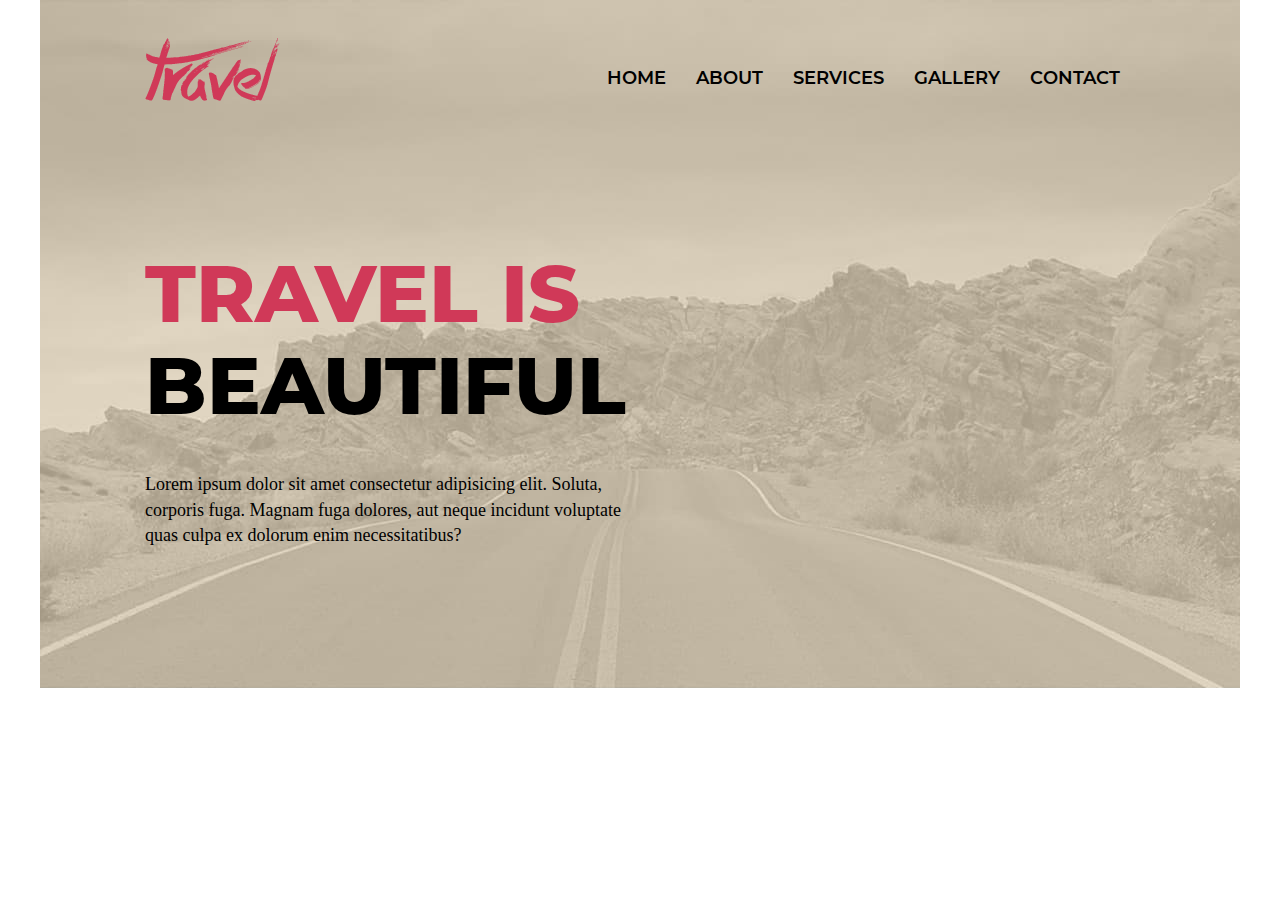
==== index.html @ b43a451f "Updates" ====
<!DOCTYPE html><html lang="en"><head><meta charset="UTF-8"><meta name="viewport" content="width=device-width,initial-scale=1"><meta http-equiv="X-UA-Compatible" content="ie=edge"><title>project travel</title><!-- Сюда будет всталена ссылка на файл стилей --><!-- inject:css --><link rel="stylesheet" href="css/styles.css"><!-- endinject --></head><body><!DOCTYPE html><div class="wrapper"><header class="header"><nav class="nav"><a href="#" class="imgLink"><img class="nav__img" src="./images/site-logo.png" alt="site-logo"></a><ul class="nav__list"><li class="nav__item"><a href="#" class="nav__itemLink">Home</a></li><li class="nav__item"><a href="#" class="nav__itemLink">About</a></li><li class="nav__item"><a href="#" class="nav__itemLink">Services</a></li><li class="nav__item"><a href="#" class="nav__itemLink">Gallery</a></li><li class="nav__item"><a href="#" class="nav__itemLink">Contact</a></li></ul></nav></header><section class="title"><p class="title__title"><span class="title__title-color">Travel is </span>beautiful</p><p class="title__text">Lorem ipsum dolor sit amet consectetur adipisicing elit. Soluta, corporis fuga. Magnam fuga dolores, aut neque incidunt voluptate quas culpa ex dolorum enim necessitatibus?</p></section></div><!-- Сюда будет всталена ссылка на файл скриптов --><!-- inject:js --><!-- endinject --></body></html>
---- css/styles.css ----
/*! normalize.css v8.0.0 | MIT License | github.com/necolas/normalize.css */html{line-height:1.15;-webkit-text-size-adjust:100%}body{margin:0}h1{font-size:2em;margin:.67em 0}hr{box-sizing:content-box;height:0;overflow:visible}pre{font-family:monospace,monospace;font-size:1em}a{background-color:transparent}abbr[title]{border-bottom:none;text-decoration:underline;-webkit-text-decoration:underline dotted;text-decoration:underline dotted}b,strong{font-weight:bolder}code,kbd,samp{font-family:monospace,monospace;font-size:1em}small{font-size:80%}sub,sup{font-size:75%;line-height:0;position:relative;vertical-align:baseline}sub{bottom:-.25em}sup{top:-.5em}img{border-style:none}button,input,optgroup,select,textarea{font-family:inherit;font-size:100%;line-height:1.15;margin:0}button,input{overflow:visible}button,select{text-transform:none}[type=button],[type=reset],[type=submit],button{-webkit-appearance:button}[type=button]::-moz-focus-inner,[type=reset]::-moz-focus-inner,[type=submit]::-moz-focus-inner,button::-moz-focus-inner{border-style:none;padding:0}[type=button]:-moz-focusring,[type=reset]:-moz-focusring,[type=submit]:-moz-focusring,button:-moz-focusring{outline:1px dotted ButtonText}fieldset{padding:.35em .75em .625em}legend{box-sizing:border-box;color:inherit;display:table;max-width:100%;padding:0;white-space:normal}progress{vertical-align:baseline}textarea{overflow:auto}[type=checkbox],[type=radio]{box-sizing:border-box;padding:0}[type=number]::-webkit-inner-spin-button,[type=number]::-webkit-outer-spin-button{height:auto}[type=search]{-webkit-appearance:textfield;outline-offset:-2px}[type=search]::-webkit-search-decoration{-webkit-appearance:none}::-webkit-file-upload-button{-webkit-appearance:button;font:inherit}details{display:block}summary{display:list-item}[hidden],template{display:none}html{box-sizing:border-box}*,:after,:before{box-sizing:inherit;padding:0;margin:0}body{font-family:-apple-system,BlinkMacSystemFont,Segoe UI,Roboto,Oxygen,Ubuntu,Cantarell,Open Sans,Helvetica Neue,sans-serif;max-width:1200px;margin:0 auto}@font-face{font-family:Montserrat;font-style:normal;font-weight:400;src:local(""),url(../fonts/montserrat-v15-latin_cyrillic-regular.woff2) format("woff2"),url(../fonts/montserrat-v15-latin_cyrillic-regular.woff) format("woff")}@font-face{font-family:Montserrat;font-style:normal;font-weight:600;src:local(""),url(../fonts/montserrat-v15-latin_cyrillic-600.woff2) format("woff2"),url(../fonts/montserrat-v15-latin_cyrillic-600.woff) format("woff")}@font-face{font-family:Montserrat;font-style:normal;font-weight:800;src:local(""),url(../fonts/montserrat-v15-latin_cyrillic-800.woff2) format("woff2"),url(../fonts/montserrat-v15-latin_cyrillic-800.woff) format("woff")}.wrapper{background-image:url(../images/background-image.jpg);background-repeat:no-repeat;background-size:cover;padding:0 105px}.nav{display:-webkit-box;display:flex;-webkit-box-pack:justify;justify-content:space-between}.nav__img{padding-top:38px;border-bottom:3px solid transparent}.nav__img:hover{border-bottom:3px solid #d03958}.nav__list{display:-webkit-box;display:flex;-webkit-box-pack:justify;justify-content:space-between;padding-top:60px}.nav__item{padding:8px 15px;list-style:none;border-radius:6px}.nav__itemLink{text-decoration:none;text-transform:uppercase;color:#000;font-size:18px;font-family:Montserrat,sans-serif;font-weight:600}.nav__item:hover{background-color:#d03958}.title{max-width:500px}.title__title{font-family:Montserrat,sans-serif;font-weight:800;font-size:80px;text-transform:uppercase;padding-top:140px;padding-bottom:40px}.title__title-color{color:#d03958}.title__text{padding-bottom:140px;font-size:18px;line-height:1.4;font-family:Times New Roman,Times,serif}
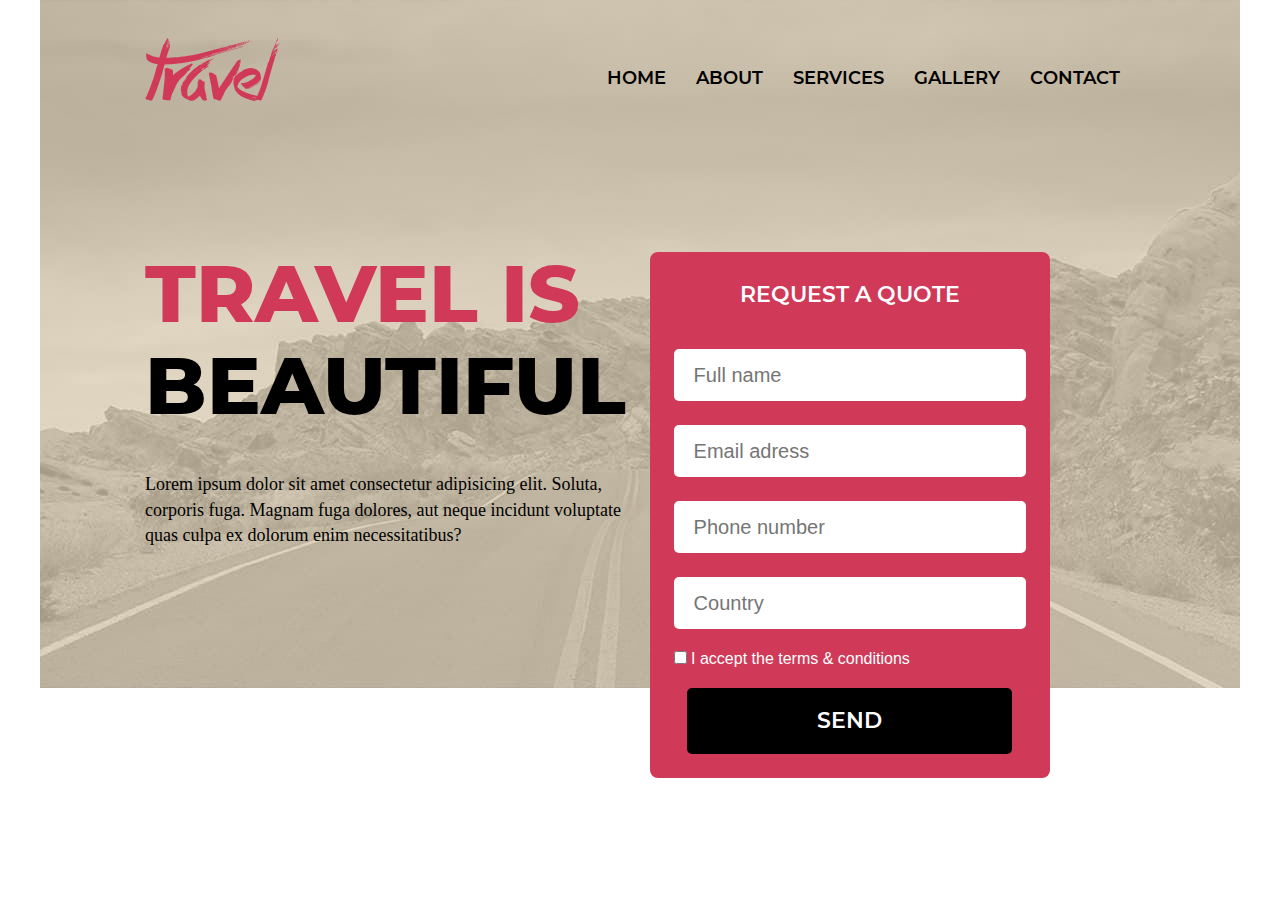
==== commit 711fad76: "Updates" ====
--- a/index.html
+++ b/index.html
@@ -1 +1 @@
-<!DOCTYPE html><html lang="en"><head><meta charset="UTF-8"><meta name="viewport" content="width=device-width,initial-scale=1"><meta http-equiv="X-UA-Compatible" content="ie=edge"><title>project travel</title><!-- Сюда будет всталена ссылка на файл стилей --><!-- inject:css --><link rel="stylesheet" href="css/styles.css"><!-- endinject --></head><body><!DOCTYPE html><div class="wrapper"><header class="header"><nav class="nav"><a href="#" class="imgLink"><img class="nav__img" src="./images/site-logo.png" alt="site-logo"></a><ul class="nav__list"><li class="nav__item"><a href="#" class="nav__itemLink">Home</a></li><li class="nav__item"><a href="#" class="nav__itemLink">About</a></li><li class="nav__item"><a href="#" class="nav__itemLink">Services</a></li><li class="nav__item"><a href="#" class="nav__itemLink">Gallery</a></li><li class="nav__item"><a href="#" class="nav__itemLink">Contact</a></li></ul></nav></header><section class="title"><p class="title__title"><span class="title__title-color">Travel is </span>beautiful</p><p class="title__text">Lorem ipsum dolor sit amet consectetur adipisicing elit. Soluta, corporis fuga. Magnam fuga dolores, aut neque incidunt voluptate quas culpa ex dolorum enim necessitatibus?</p></section></div><!-- Сюда будет всталена ссылка на файл скриптов --><!-- inject:js --><!-- endinject --></body></html>+<!DOCTYPE html><html lang="en"><head><meta charset="UTF-8"><meta name="viewport" content="width=device-width,initial-scale=1"><meta http-equiv="X-UA-Compatible" content="ie=edge"><title>project travel</title><!-- Сюда будет всталена ссылка на файл стилей --><!-- inject:css --><link rel="stylesheet" href="css/styles.css"><!-- endinject --></head><body><!DOCTYPE html><div class="wrapper"><header class="header"><nav class="nav"><a href="#" class="imgLink"><img class="nav__img" src="./images/site-logo.png" alt="site-logo"></a><ul class="nav__list"><li class="nav__item"><a href="#" class="nav__itemLink">Home</a></li><li class="nav__item"><a href="#" class="nav__itemLink">About</a></li><li class="nav__item"><a href="#" class="nav__itemLink">Services</a></li><li class="nav__item"><a href="#" class="nav__itemLink">Gallery</a></li><li class="nav__item"><a href="#" class="nav__itemLink">Contact</a></li></ul></nav></header><section class="title"><p class="title__title"><span class="title__title-color">Travel is </span>beautiful</p><p class="title__text">Lorem ipsum dolor sit amet consectetur adipisicing elit. Soluta, corporis fuga. Magnam fuga dolores, aut neque incidunt voluptate quas culpa ex dolorum enim necessitatibus?</p></section></div><!-- //== --><!DOCTYPE html><form action="#" class="form"><span class="form__title">REQUEST A QUOTE</span> <input type="text" name="text" placeholder="Full name" class="form__input"> <input type="email" name="email" placeholder="Email adress" class="form__input"> <input type="tel" name="tel" placeholder="Phone number" class="form__input"> <input type="text" name="country" placeholder="Country" class="form__input"> <label class="form__checkbox" for=""><input type="checkbox" name="checkbox"> <span class="form__checkbox-text">I accept the terms & conditions</span></label> <button class="form__btn" type="button">Send</button></form><!-- Сюда будет всталена ссылка на файл скриптов --><!-- inject:js --><script src="js/scripts.js"></script><!-- endinject --></body></html>--- a/css/styles.css
+++ b/css/styles.css
@@ -1 +1 @@
-/*! normalize.css v8.0.0 | MIT License | github.com/necolas/normalize.css */html{line-height:1.15;-webkit-text-size-adjust:100%}body{margin:0}h1{font-size:2em;margin:.67em 0}hr{box-sizing:content-box;height:0;overflow:visible}pre{font-family:monospace,monospace;font-size:1em}a{background-color:transparent}abbr[title]{border-bottom:none;text-decoration:underline;-webkit-text-decoration:underline dotted;text-decoration:underline dotted}b,strong{font-weight:bolder}code,kbd,samp{font-family:monospace,monospace;font-size:1em}small{font-size:80%}sub,sup{font-size:75%;line-height:0;position:relative;vertical-align:baseline}sub{bottom:-.25em}sup{top:-.5em}img{border-style:none}button,input,optgroup,select,textarea{font-family:inherit;font-size:100%;line-height:1.15;margin:0}button,input{overflow:visible}button,select{text-transform:none}[type=button],[type=reset],[type=submit],button{-webkit-appearance:button}[type=button]::-moz-focus-inner,[type=reset]::-moz-focus-inner,[type=submit]::-moz-focus-inner,button::-moz-focus-inner{border-style:none;padding:0}[type=button]:-moz-focusring,[type=reset]:-moz-focusring,[type=submit]:-moz-focusring,button:-moz-focusring{outline:1px dotted ButtonText}fieldset{padding:.35em .75em .625em}legend{box-sizing:border-box;color:inherit;display:table;max-width:100%;padding:0;white-space:normal}progress{vertical-align:baseline}textarea{overflow:auto}[type=checkbox],[type=radio]{box-sizing:border-box;padding:0}[type=number]::-webkit-inner-spin-button,[type=number]::-webkit-outer-spin-button{height:auto}[type=search]{-webkit-appearance:textfield;outline-offset:-2px}[type=search]::-webkit-search-decoration{-webkit-appearance:none}::-webkit-file-upload-button{-webkit-appearance:button;font:inherit}details{display:block}summary{display:list-item}[hidden],template{display:none}html{box-sizing:border-box}*,:after,:before{box-sizing:inherit;padding:0;margin:0}body{font-family:-apple-system,BlinkMacSystemFont,Segoe UI,Roboto,Oxygen,Ubuntu,Cantarell,Open Sans,Helvetica Neue,sans-serif;max-width:1200px;margin:0 auto}@font-face{font-family:Montserrat;font-style:normal;font-weight:400;src:local(""),url(../fonts/montserrat-v15-latin_cyrillic-regular.woff2) format("woff2"),url(../fonts/montserrat-v15-latin_cyrillic-regular.woff) format("woff")}@font-face{font-family:Montserrat;font-style:normal;font-weight:600;src:local(""),url(../fonts/montserrat-v15-latin_cyrillic-600.woff2) format("woff2"),url(../fonts/montserrat-v15-latin_cyrillic-600.woff) format("woff")}@font-face{font-family:Montserrat;font-style:normal;font-weight:800;src:local(""),url(../fonts/montserrat-v15-latin_cyrillic-800.woff2) format("woff2"),url(../fonts/montserrat-v15-latin_cyrillic-800.woff) format("woff")}.wrapper{background-image:url(../images/background-image.jpg);background-repeat:no-repeat;background-size:cover;padding:0 105px}.nav{display:-webkit-box;display:flex;-webkit-box-pack:justify;justify-content:space-between}.nav__img{padding-top:38px;border-bottom:3px solid transparent}.nav__img:hover{border-bottom:3px solid #d03958}.nav__list{display:-webkit-box;display:flex;-webkit-box-pack:justify;justify-content:space-between;padding-top:60px}.nav__item{padding:8px 15px;list-style:none;border-radius:6px}.nav__itemLink{text-decoration:none;text-transform:uppercase;color:#000;font-size:18px;font-family:Montserrat,sans-serif;font-weight:600}.nav__item:hover{background-color:#d03958}.title{max-width:500px}.title__title{font-family:Montserrat,sans-serif;font-weight:800;font-size:80px;text-transform:uppercase;padding-top:140px;padding-bottom:40px}.title__title-color{color:#d03958}.title__text{padding-bottom:140px;font-size:18px;line-height:1.4;font-family:Times New Roman,Times,serif}+/*! normalize.css v8.0.0 | MIT License | github.com/necolas/normalize.css */html{line-height:1.15;-webkit-text-size-adjust:100%}body{margin:0}h1{font-size:2em;margin:.67em 0}hr{box-sizing:content-box;height:0;overflow:visible}pre{font-family:monospace,monospace;font-size:1em}a{background-color:transparent}abbr[title]{border-bottom:none;text-decoration:underline;-webkit-text-decoration:underline dotted;text-decoration:underline dotted}b,strong{font-weight:bolder}code,kbd,samp{font-family:monospace,monospace;font-size:1em}small{font-size:80%}sub,sup{font-size:75%;line-height:0;position:relative;vertical-align:baseline}sub{bottom:-.25em}sup{top:-.5em}img{border-style:none}button,input,optgroup,select,textarea{font-family:inherit;font-size:100%;line-height:1.15;margin:0}button,input{overflow:visible}button,select{text-transform:none}[type=button],[type=reset],[type=submit],button{-webkit-appearance:button}[type=button]::-moz-focus-inner,[type=reset]::-moz-focus-inner,[type=submit]::-moz-focus-inner,button::-moz-focus-inner{border-style:none;padding:0}[type=button]:-moz-focusring,[type=reset]:-moz-focusring,[type=submit]:-moz-focusring,button:-moz-focusring{outline:1px dotted ButtonText}fieldset{padding:.35em .75em .625em}legend{box-sizing:border-box;color:inherit;display:table;max-width:100%;padding:0;white-space:normal}progress{vertical-align:baseline}textarea{overflow:auto}[type=checkbox],[type=radio]{box-sizing:border-box;padding:0}[type=number]::-webkit-inner-spin-button,[type=number]::-webkit-outer-spin-button{height:auto}[type=search]{-webkit-appearance:textfield;outline-offset:-2px}[type=search]::-webkit-search-decoration{-webkit-appearance:none}::-webkit-file-upload-button{-webkit-appearance:button;font:inherit}details{display:block}summary{display:list-item}[hidden],template{display:none}html{box-sizing:border-box}*,:after,:before{box-sizing:inherit;padding:0;margin:0}body{font-family:-apple-system,BlinkMacSystemFont,Segoe UI,Roboto,Oxygen,Ubuntu,Cantarell,Open Sans,Helvetica Neue,sans-serif;max-width:1200px;margin:0 auto}@font-face{font-family:Montserrat;font-style:normal;font-weight:400;src:local(""),url(../fonts/montserrat-v15-latin_cyrillic-regular.woff2) format("woff2"),url(../fonts/montserrat-v15-latin_cyrillic-regular.woff) format("woff")}@font-face{font-family:Montserrat;font-style:normal;font-weight:600;src:local(""),url(../fonts/montserrat-v15-latin_cyrillic-600.woff2) format("woff2"),url(../fonts/montserrat-v15-latin_cyrillic-600.woff) format("woff")}@font-face{font-family:Montserrat;font-style:normal;font-weight:800;src:local(""),url(../fonts/montserrat-v15-latin_cyrillic-800.woff2) format("woff2"),url(../fonts/montserrat-v15-latin_cyrillic-800.woff) format("woff")}.wrapper{background-image:url(../images/background-image.jpg);background-repeat:no-repeat;background-size:cover;padding:0 105px;margin-bottom:50px;position:relative}.nav{display:-webkit-box;display:flex;-webkit-box-pack:justify;justify-content:space-between}.nav__img{padding-top:38px;border-bottom:3px solid transparent}.nav__img:hover{border-bottom:3px solid #d03958}.nav__list{display:-webkit-box;display:flex;-webkit-box-pack:justify;justify-content:space-between;padding-top:60px}.nav__item{padding:8px 15px;list-style:none;border-radius:6px}.nav__itemLink{text-decoration:none;text-transform:uppercase;color:#000;font-size:18px;font-family:Montserrat,sans-serif;font-weight:600}.nav__item:hover{background-color:#d03958}.title{max-width:500px}.title__title{font-family:Montserrat,sans-serif;font-weight:800;font-size:80px;text-transform:uppercase;padding-top:140px;padding-bottom:40px}.title__title-color{color:#d03958}.title__text{padding-bottom:140px;font-size:18px;line-height:1.4;font-family:Times New Roman,Times,serif}.form{max-width:400px;display:-webkit-box;display:flex;-webkit-box-orient:vertical;-webkit-box-direction:normal;flex-direction:column;-webkit-box-align:center;align-items:center;background-color:#d03958;border-radius:8px;position:absolute;top:252px;right:18%}.form__title{font-size:22px;font-family:Montserrat,sans-serif;font-weight:600;color:#fff;text-align:center;margin:30px 0}.form__input{font-size:20px;line-height:2.6;margin:12px 24px;border-radius:5px;border:none;width:352px;padding-left:20px}.form__checkbox{align-self:start;padding-left:24px;line-height:2.2;color:#fff;margin-bottom:12px}.form__btn{text-transform:uppercase;font-family:Montserrat,sans-serif;font-weight:600;font-size:22px;padding:20px 130px;background-color:#000;color:#fff;border:none;border-radius:5px;margin-bottom:24px}.form__btn:hover{color:#d03958}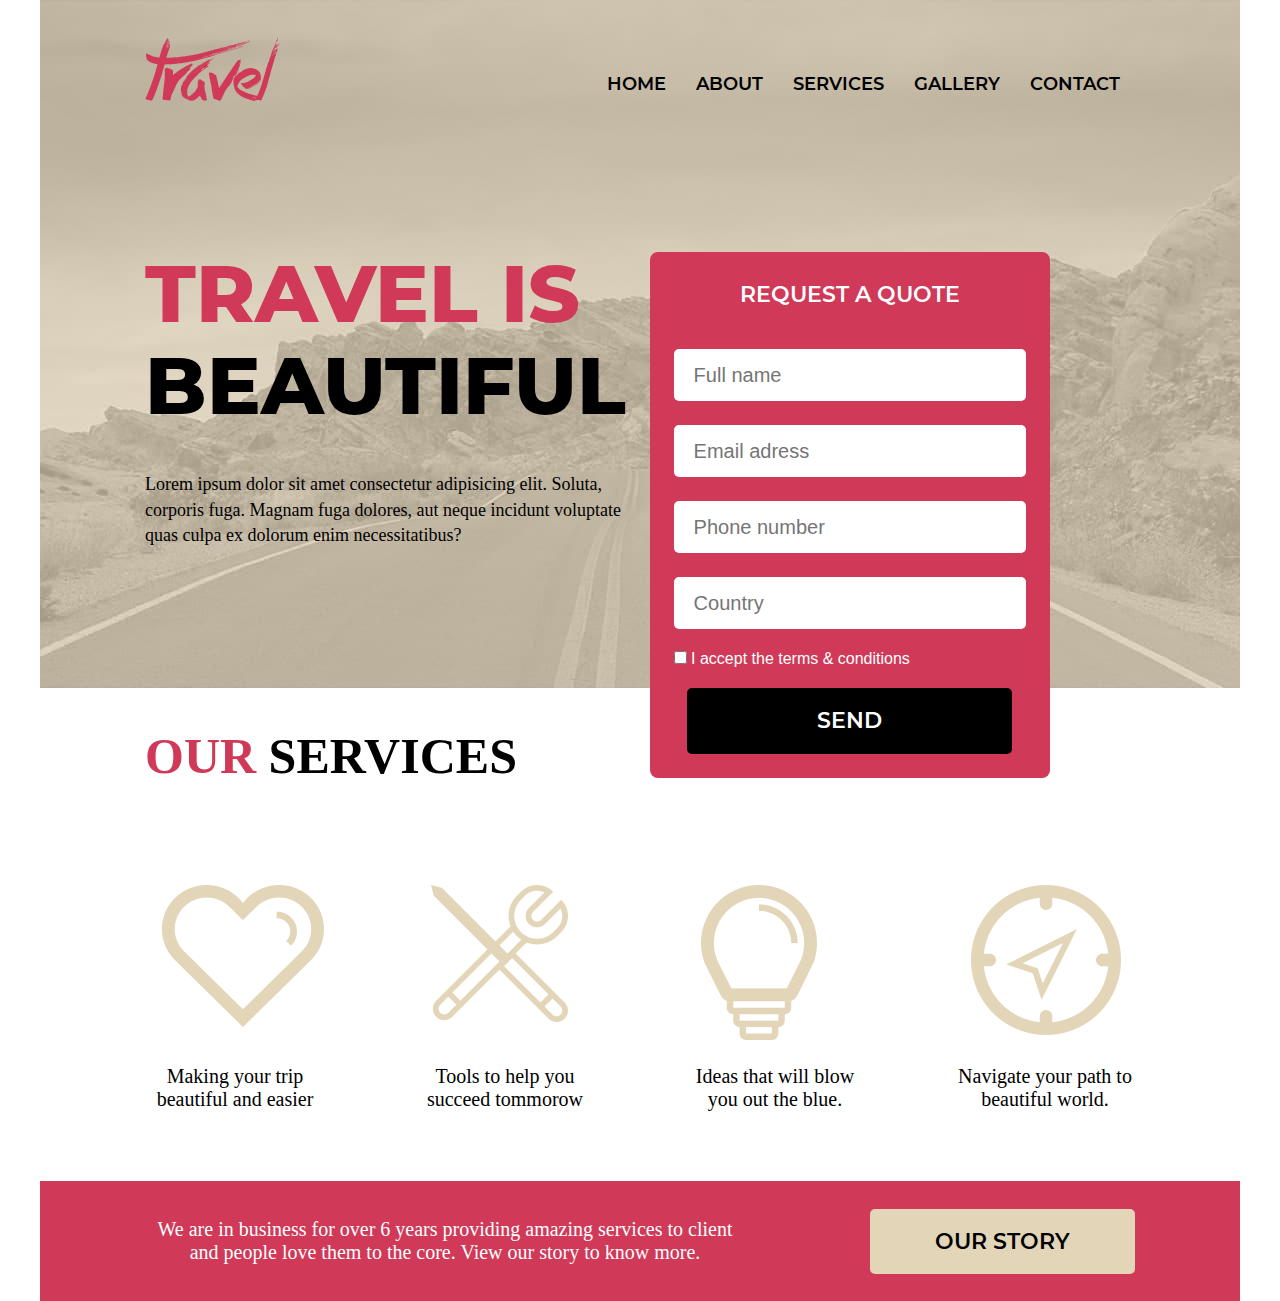
==== commit 3006837b: "Updates" ====
--- a/index.html
+++ b/index.html
@@ -1 +1 @@
-<!DOCTYPE html><html lang="en"><head><meta charset="UTF-8"><meta name="viewport" content="width=device-width,initial-scale=1"><meta http-equiv="X-UA-Compatible" content="ie=edge"><title>project travel</title><!-- Сюда будет всталена ссылка на файл стилей --><!-- inject:css --><link rel="stylesheet" href="css/styles.css"><!-- endinject --></head><body><!DOCTYPE html><div class="wrapper"><header class="header"><nav class="nav"><a href="#" class="imgLink"><img class="nav__img" src="./images/site-logo.png" alt="site-logo"></a><ul class="nav__list"><li class="nav__item"><a href="#" class="nav__itemLink">Home</a></li><li class="nav__item"><a href="#" class="nav__itemLink">About</a></li><li class="nav__item"><a href="#" class="nav__itemLink">Services</a></li><li class="nav__item"><a href="#" class="nav__itemLink">Gallery</a></li><li class="nav__item"><a href="#" class="nav__itemLink">Contact</a></li></ul></nav></header><section class="title"><p class="title__title"><span class="title__title-color">Travel is </span>beautiful</p><p class="title__text">Lorem ipsum dolor sit amet consectetur adipisicing elit. Soluta, corporis fuga. Magnam fuga dolores, aut neque incidunt voluptate quas culpa ex dolorum enim necessitatibus?</p></section></div><!-- //== --><!DOCTYPE html><form action="#" class="form"><span class="form__title">REQUEST A QUOTE</span> <input type="text" name="text" placeholder="Full name" class="form__input"> <input type="email" name="email" placeholder="Email adress" class="form__input"> <input type="tel" name="tel" placeholder="Phone number" class="form__input"> <input type="text" name="country" placeholder="Country" class="form__input"> <label class="form__checkbox" for=""><input type="checkbox" name="checkbox"> <span class="form__checkbox-text">I accept the terms & conditions</span></label> <button class="form__btn" type="button">Send</button></form><!-- Сюда будет всталена ссылка на файл скриптов --><!-- inject:js --><script src="js/scripts.js"></script><!-- endinject --></body></html>+<!DOCTYPE html><html lang="en"><head><meta charset="UTF-8"><meta name="viewport" content="width=device-width,initial-scale=1"><meta http-equiv="X-UA-Compatible" content="ie=edge"><title>project travel</title><!-- Сюда будет всталена ссылка на файл стилей --><!-- inject:css --><link rel="stylesheet" href="css/styles.css"><!-- endinject --></head><body><!DOCTYPE html><div class="wrapper"><header class="header"><nav class="nav"><a href="#" class="imgLink"><img class="nav__img" src="./images/site-logo.png" alt="site-logo"></a><ul class="nav__list"><li class="nav__item"><a href="#" class="nav__itemLink">Home</a></li><li class="nav__item"><a href="#" class="nav__itemLink">About</a></li><li class="nav__item"><a href="#" class="nav__itemLink">Services</a></li><li class="nav__item"><a href="#" class="nav__itemLink">Gallery</a></li><li class="nav__item"><a href="#" class="nav__itemLink">Contact</a></li></ul></nav></header><section class="title"><p class="title__title"><span class="title__title-color">Travel is </span>beautiful</p><p class="title__text">Lorem ipsum dolor sit amet consectetur adipisicing elit. Soluta, corporis fuga. Magnam fuga dolores, aut neque incidunt voluptate quas culpa ex dolorum enim necessitatibus?</p></section></div><!-- //== --><!DOCTYPE html><form action="#" class="form"><span class="form__title">REQUEST A QUOTE</span> <input type="text" name="text" placeholder="Full name" class="form__input"> <input type="email" name="email" placeholder="Email adress" class="form__input"> <input type="tel" name="tel" placeholder="Phone number" class="form__input"> <input type="text" name="country" placeholder="Country" class="form__input"> <label class="form__checkbox" for=""><input type="checkbox" name="checkbox"> <span class="form__checkbox-text">I accept the terms & conditions</span></label> <button class="form__btn" type="button">Send</button></form><!-- //== --><!DOCTYPE html><section class="service"><p class="service__title"><span class="service__title-color">Our</span> services</p><div class="service__box"><p class="service__item service__shape">Making your trip beautiful and easier</p><p class="service__item service__tools">Tools to help you succeed tommorow</p><p class="service__item service__ideas">Ideas that will blow you out the blue.</p><p class="service__item service__navigate">Navigate your path to beautiful world.</p></div></section><div class="story"><p class="story__text">We are in business for over 6 years providing amazing services to client and people love them to the core. View our story to know more.</p><button class="story__btn">Our story</button></div><!-- Сюда будет всталена ссылка на файл скриптов --><!-- inject:js --><script src="js/scripts.js"></script><!-- endinject --></body></html>--- a/css/styles.css
+++ b/css/styles.css
@@ -1 +1 @@
-/*! normalize.css v8.0.0 | MIT License | github.com/necolas/normalize.css */html{line-height:1.15;-webkit-text-size-adjust:100%}body{margin:0}h1{font-size:2em;margin:.67em 0}hr{box-sizing:content-box;height:0;overflow:visible}pre{font-family:monospace,monospace;font-size:1em}a{background-color:transparent}abbr[title]{border-bottom:none;text-decoration:underline;-webkit-text-decoration:underline dotted;text-decoration:underline dotted}b,strong{font-weight:bolder}code,kbd,samp{font-family:monospace,monospace;font-size:1em}small{font-size:80%}sub,sup{font-size:75%;line-height:0;position:relative;vertical-align:baseline}sub{bottom:-.25em}sup{top:-.5em}img{border-style:none}button,input,optgroup,select,textarea{font-family:inherit;font-size:100%;line-height:1.15;margin:0}button,input{overflow:visible}button,select{text-transform:none}[type=button],[type=reset],[type=submit],button{-webkit-appearance:button}[type=button]::-moz-focus-inner,[type=reset]::-moz-focus-inner,[type=submit]::-moz-focus-inner,button::-moz-focus-inner{border-style:none;padding:0}[type=button]:-moz-focusring,[type=reset]:-moz-focusring,[type=submit]:-moz-focusring,button:-moz-focusring{outline:1px dotted ButtonText}fieldset{padding:.35em .75em .625em}legend{box-sizing:border-box;color:inherit;display:table;max-width:100%;padding:0;white-space:normal}progress{vertical-align:baseline}textarea{overflow:auto}[type=checkbox],[type=radio]{box-sizing:border-box;padding:0}[type=number]::-webkit-inner-spin-button,[type=number]::-webkit-outer-spin-button{height:auto}[type=search]{-webkit-appearance:textfield;outline-offset:-2px}[type=search]::-webkit-search-decoration{-webkit-appearance:none}::-webkit-file-upload-button{-webkit-appearance:button;font:inherit}details{display:block}summary{display:list-item}[hidden],template{display:none}html{box-sizing:border-box}*,:after,:before{box-sizing:inherit;padding:0;margin:0}body{font-family:-apple-system,BlinkMacSystemFont,Segoe UI,Roboto,Oxygen,Ubuntu,Cantarell,Open Sans,Helvetica Neue,sans-serif;max-width:1200px;margin:0 auto}@font-face{font-family:Montserrat;font-style:normal;font-weight:400;src:local(""),url(../fonts/montserrat-v15-latin_cyrillic-regular.woff2) format("woff2"),url(../fonts/montserrat-v15-latin_cyrillic-regular.woff) format("woff")}@font-face{font-family:Montserrat;font-style:normal;font-weight:600;src:local(""),url(../fonts/montserrat-v15-latin_cyrillic-600.woff2) format("woff2"),url(../fonts/montserrat-v15-latin_cyrillic-600.woff) format("woff")}@font-face{font-family:Montserrat;font-style:normal;font-weight:800;src:local(""),url(../fonts/montserrat-v15-latin_cyrillic-800.woff2) format("woff2"),url(../fonts/montserrat-v15-latin_cyrillic-800.woff) format("woff")}.wrapper{background-image:url(../images/background-image.jpg);background-repeat:no-repeat;background-size:cover;padding:0 105px;margin-bottom:50px;position:relative}.nav{display:-webkit-box;display:flex;-webkit-box-pack:justify;justify-content:space-between}.nav__img{padding-top:38px;border-bottom:3px solid transparent}.nav__img:hover{border-bottom:3px solid #d03958}.nav__list{display:-webkit-box;display:flex;-webkit-box-pack:justify;justify-content:space-between;padding-top:60px}.nav__item{padding:8px 15px;list-style:none;border-radius:6px}.nav__itemLink{text-decoration:none;text-transform:uppercase;color:#000;font-size:18px;font-family:Montserrat,sans-serif;font-weight:600}.nav__item:hover{background-color:#d03958}.title{max-width:500px}.title__title{font-family:Montserrat,sans-serif;font-weight:800;font-size:80px;text-transform:uppercase;padding-top:140px;padding-bottom:40px}.title__title-color{color:#d03958}.title__text{padding-bottom:140px;font-size:18px;line-height:1.4;font-family:Times New Roman,Times,serif}.form{max-width:400px;display:-webkit-box;display:flex;-webkit-box-orient:vertical;-webkit-box-direction:normal;flex-direction:column;-webkit-box-align:center;align-items:center;background-color:#d03958;border-radius:8px;position:absolute;top:252px;right:18%}.form__title{font-size:22px;font-family:Montserrat,sans-serif;font-weight:600;color:#fff;text-align:center;margin:30px 0}.form__input{font-size:20px;line-height:2.6;margin:12px 24px;border-radius:5px;border:none;width:352px;padding-left:20px}.form__checkbox{align-self:start;padding-left:24px;line-height:2.2;color:#fff;margin-bottom:12px}.form__btn{text-transform:uppercase;font-family:Montserrat,sans-serif;font-weight:600;font-size:22px;padding:20px 130px;background-color:#000;color:#fff;border:none;border-radius:5px;margin-bottom:24px}.form__btn:hover{color:#d03958}+/*! normalize.css v8.0.0 | MIT License | github.com/necolas/normalize.css */html{line-height:1.15;-webkit-text-size-adjust:100%}body{margin:0}h1{font-size:2em;margin:.67em 0}hr{box-sizing:content-box;height:0;overflow:visible}pre{font-family:monospace,monospace;font-size:1em}a{background-color:transparent}abbr[title]{border-bottom:none;text-decoration:underline;-webkit-text-decoration:underline dotted;text-decoration:underline dotted}b,strong{font-weight:bolder}code,kbd,samp{font-family:monospace,monospace;font-size:1em}small{font-size:80%}sub,sup{font-size:75%;line-height:0;position:relative;vertical-align:baseline}sub{bottom:-.25em}sup{top:-.5em}img{border-style:none}button,input,optgroup,select,textarea{font-family:inherit;font-size:100%;line-height:1.15;margin:0}button,input{overflow:visible}button,select{text-transform:none}[type=button],[type=reset],[type=submit],button{-webkit-appearance:button}[type=button]::-moz-focus-inner,[type=reset]::-moz-focus-inner,[type=submit]::-moz-focus-inner,button::-moz-focus-inner{border-style:none;padding:0}[type=button]:-moz-focusring,[type=reset]:-moz-focusring,[type=submit]:-moz-focusring,button:-moz-focusring{outline:1px dotted ButtonText}fieldset{padding:.35em .75em .625em}legend{box-sizing:border-box;color:inherit;display:table;max-width:100%;padding:0;white-space:normal}progress{vertical-align:baseline}textarea{overflow:auto}[type=checkbox],[type=radio]{box-sizing:border-box;padding:0}[type=number]::-webkit-inner-spin-button,[type=number]::-webkit-outer-spin-button{height:auto}[type=search]{-webkit-appearance:textfield;outline-offset:-2px}[type=search]::-webkit-search-decoration{-webkit-appearance:none}::-webkit-file-upload-button{-webkit-appearance:button;font:inherit}details{display:block}summary{display:list-item}[hidden],template{display:none}html{box-sizing:border-box}*,:after,:before{box-sizing:inherit;padding:0;margin:0}body{font-family:-apple-system,BlinkMacSystemFont,Segoe UI,Roboto,Oxygen,Ubuntu,Cantarell,Open Sans,Helvetica Neue,sans-serif;max-width:1200px;margin:0 auto}@font-face{font-family:Montserrat;font-style:normal;font-weight:400;src:local(""),url(../fonts/montserrat-v15-latin_cyrillic-regular.woff2) format("woff2"),url(../fonts/montserrat-v15-latin_cyrillic-regular.woff) format("woff")}@font-face{font-family:Montserrat;font-style:normal;font-weight:600;src:local(""),url(../fonts/montserrat-v15-latin_cyrillic-600.woff2) format("woff2"),url(../fonts/montserrat-v15-latin_cyrillic-600.woff) format("woff")}@font-face{font-family:Montserrat;font-style:normal;font-weight:800;src:local(""),url(../fonts/montserrat-v15-latin_cyrillic-800.woff2) format("woff2"),url(../fonts/montserrat-v15-latin_cyrillic-800.woff) format("woff")}.wrapper{background-image:url(../images/background-image.jpg);background-repeat:no-repeat;background-size:cover;padding:0 105px;margin-bottom:40px;position:relative}.nav{display:-webkit-box;display:flex;-webkit-box-pack:justify;justify-content:space-between;-webkit-box-align:center;align-items:center}.nav__img{padding-top:38px;border-bottom:3px solid transparent}.nav__img:hover{border-bottom:3px solid #d03958}.nav__list{display:-webkit-box;display:flex;-webkit-box-pack:justify;justify-content:space-between;-webkit-box-align:center;align-items:center;padding-top:60px}.nav__item{padding:8px 15px;list-style:none;border-radius:6px}.nav__itemLink{text-decoration:none;text-transform:uppercase;color:#000;font-size:18px;font-family:Montserrat,sans-serif;font-weight:600}.nav__item:hover{background-color:#d03958}.title{max-width:500px}.title__title{font-family:Montserrat,sans-serif;font-weight:800;font-size:80px;text-transform:uppercase;padding-top:140px;padding-bottom:40px}.title__title-color{color:#d03958}.title__text{padding-bottom:140px;font-size:18px;line-height:1.4;font-family:Times New Roman,Times,serif}.form{max-width:400px;display:-webkit-box;display:flex;-webkit-box-orient:vertical;-webkit-box-direction:normal;flex-direction:column;-webkit-box-align:center;align-items:center;background-color:#d03958;border-radius:8px;position:absolute;top:252px;right:18%}.form__title{font-size:22px;font-family:Montserrat,sans-serif;font-weight:600;color:#fff;text-align:center;margin:30px 0}.form__input{font-size:20px;line-height:2.6;margin:12px 24px;border-radius:5px;border:none;width:352px;padding-left:20px}.form__checkbox{align-self:start;padding-left:24px;line-height:2.2;color:#fff;margin-bottom:12px}.form__btn{text-transform:uppercase;font-family:Montserrat,sans-serif;font-weight:600;font-size:22px;padding:20px 130px;background-color:#000;color:#fff;border:none;border-radius:5px;margin-bottom:24px}.form__btn:hover{color:#d03958}.service{padding:0 105px;font-family:Times New Roman,Times,serif}.service__title{font-size:50px;font-weight:700;text-transform:uppercase;margin-bottom:280px}.service__title-color{color:#d03958}.service__box{display:-webkit-box;display:flex;-webkit-box-pack:justify;justify-content:space-between;-webkit-box-align:center;align-items:center}.service__item{width:180px;font-size:20px;text-align:center;position:relative;margin-bottom:70px}.service__item:after{display:block;content:"";height:160px;width:164px;position:absolute;top:-180px;left:16px}.service__shape:after{background-image:url(../images/icon-Shape.png);background-repeat:no-repeat}.service__tools:after{background-image:url(../images/icon-tools.png);background-repeat:no-repeat}.service__ideas:after{background-image:url(../images/icon-ideas.png);background-repeat:no-repeat}.service__navigate:after{background-image:url(../images/icon-navigate.png);background-repeat:no-repeat}.story{background-color:#d03958;height:120px;padding:0 105px;display:-webkit-box;display:flex;-webkit-box-pack:justify;justify-content:space-between;-webkit-box-align:center;align-items:center}.story__text{font-size:20px;max-width:600px;font-family:Times New Roman,Times,serif;text-align:center;color:#fff}.story__btn{background-color:#e3d5b8;padding:20px 65px;border:none;font-family:Montserrat,sans-serif;font-weight:600;text-transform:uppercase;font-size:22px;border-radius:5px}.story__btn:hover{box-shadow:0 0 5px 5px #000}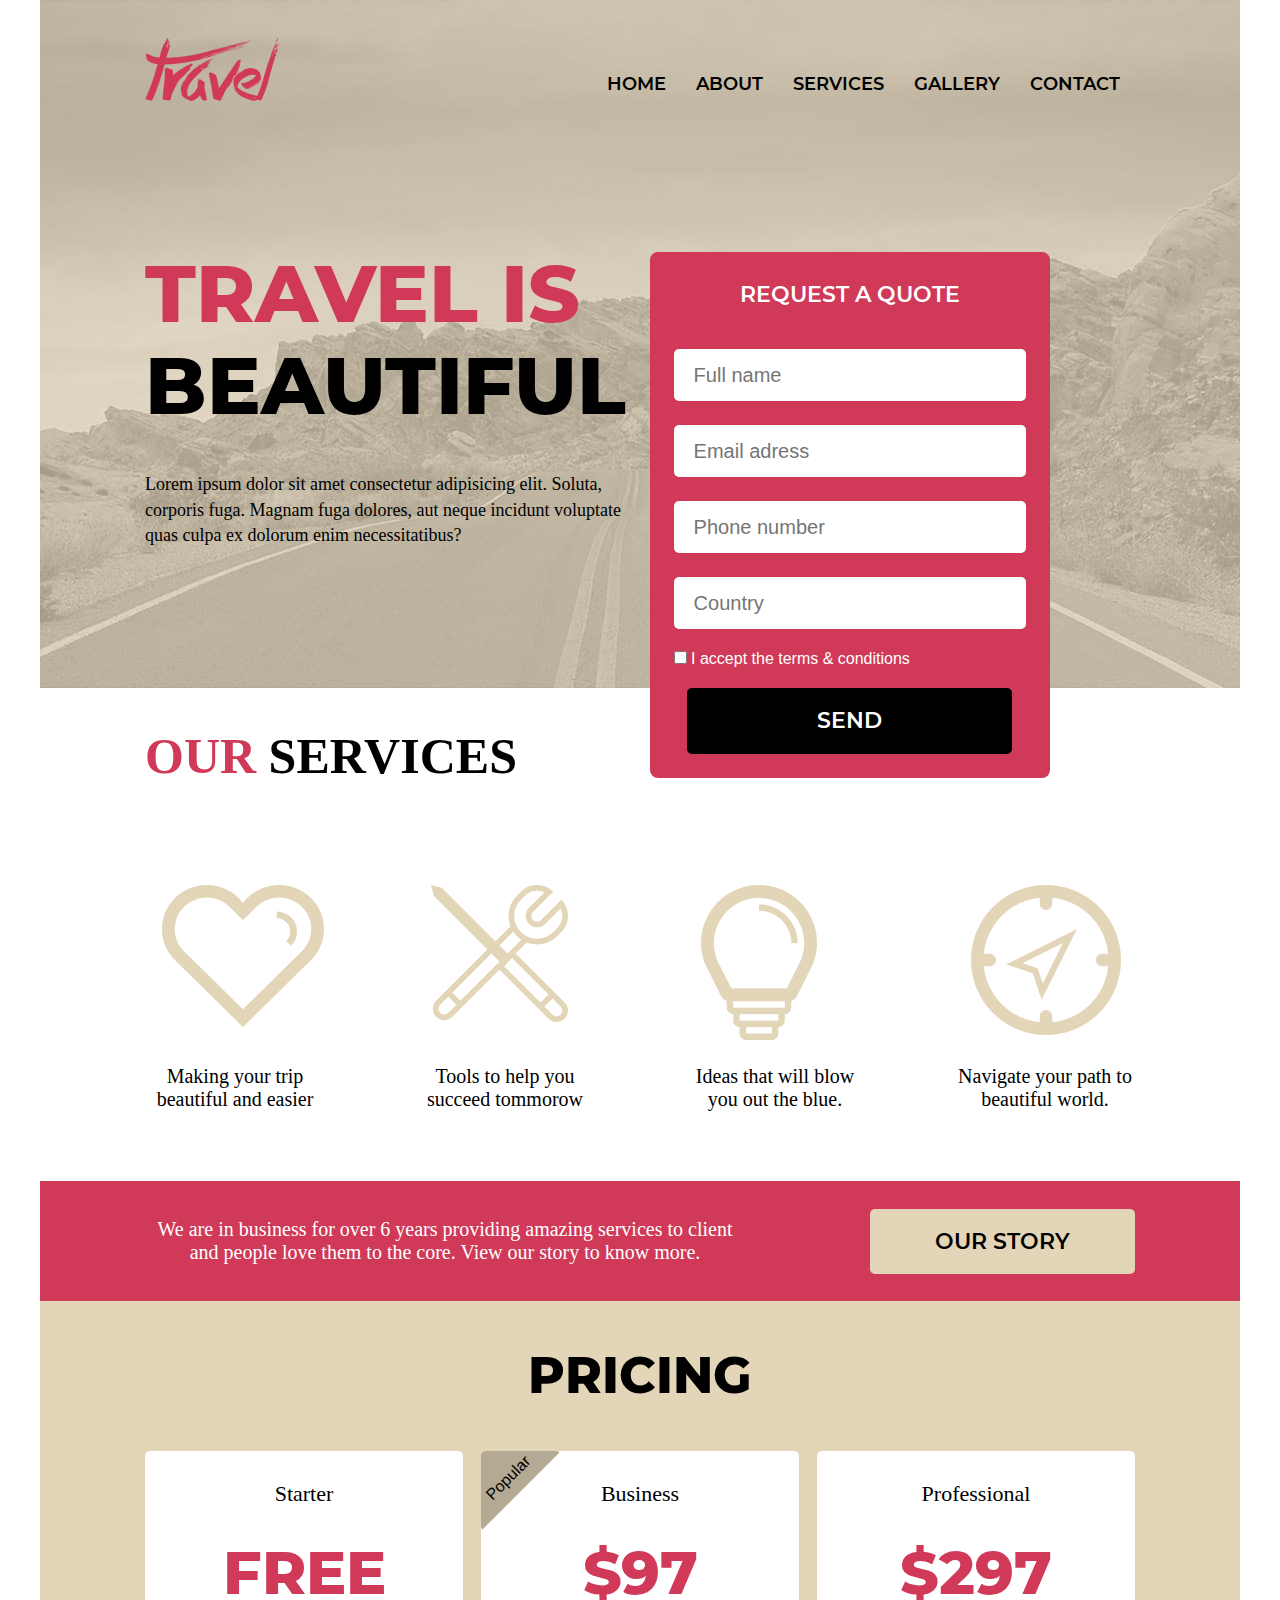
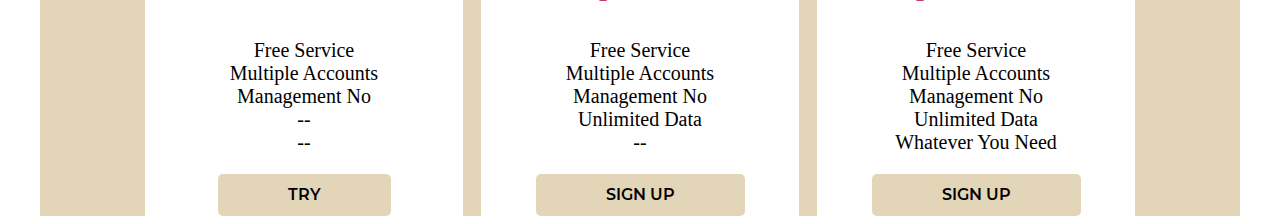
==== commit 91091bdc: "Updates" ====
--- a/index.html
+++ b/index.html
@@ -1 +1 @@
-<!DOCTYPE html><html lang="en"><head><meta charset="UTF-8"><meta name="viewport" content="width=device-width,initial-scale=1"><meta http-equiv="X-UA-Compatible" content="ie=edge"><title>project travel</title><!-- Сюда будет всталена ссылка на файл стилей --><!-- inject:css --><link rel="stylesheet" href="css/styles.css"><!-- endinject --></head><body><!DOCTYPE html><div class="wrapper"><header class="header"><nav class="nav"><a href="#" class="imgLink"><img class="nav__img" src="./images/site-logo.png" alt="site-logo"></a><ul class="nav__list"><li class="nav__item"><a href="#" class="nav__itemLink">Home</a></li><li class="nav__item"><a href="#" class="nav__itemLink">About</a></li><li class="nav__item"><a href="#" class="nav__itemLink">Services</a></li><li class="nav__item"><a href="#" class="nav__itemLink">Gallery</a></li><li class="nav__item"><a href="#" class="nav__itemLink">Contact</a></li></ul></nav></header><section class="title"><p class="title__title"><span class="title__title-color">Travel is </span>beautiful</p><p class="title__text">Lorem ipsum dolor sit amet consectetur adipisicing elit. Soluta, corporis fuga. Magnam fuga dolores, aut neque incidunt voluptate quas culpa ex dolorum enim necessitatibus?</p></section></div><!-- //== --><!DOCTYPE html><form action="#" class="form"><span class="form__title">REQUEST A QUOTE</span> <input type="text" name="text" placeholder="Full name" class="form__input"> <input type="email" name="email" placeholder="Email adress" class="form__input"> <input type="tel" name="tel" placeholder="Phone number" class="form__input"> <input type="text" name="country" placeholder="Country" class="form__input"> <label class="form__checkbox" for=""><input type="checkbox" name="checkbox"> <span class="form__checkbox-text">I accept the terms & conditions</span></label> <button class="form__btn" type="button">Send</button></form><!-- //== --><!DOCTYPE html><section class="service"><p class="service__title"><span class="service__title-color">Our</span> services</p><div class="service__box"><p class="service__item service__shape">Making your trip beautiful and easier</p><p class="service__item service__tools">Tools to help you succeed tommorow</p><p class="service__item service__ideas">Ideas that will blow you out the blue.</p><p class="service__item service__navigate">Navigate your path to beautiful world.</p></div></section><div class="story"><p class="story__text">We are in business for over 6 years providing amazing services to client and people love them to the core. View our story to know more.</p><button class="story__btn">Our story</button></div><!-- Сюда будет всталена ссылка на файл скриптов --><!-- inject:js --><script src="js/scripts.js"></script><!-- endinject --></body></html>+<!DOCTYPE html><html lang="en"><head><meta charset="UTF-8"><meta name="viewport" content="width=device-width,initial-scale=1"><meta http-equiv="X-UA-Compatible" content="ie=edge"><title>project travel</title><!-- Сюда будет всталена ссылка на файл стилей --><!-- inject:css --><link rel="stylesheet" href="css/styles.css"><!-- endinject --></head><body><!DOCTYPE html><div class="wrapper"><header class="header"><nav class="nav"><a href="#" class="imgLink"><img class="nav__img" src="./images/site-logo.png" alt="site-logo"></a><ul class="nav__list"><li class="nav__item"><a href="#" class="nav__itemLink">Home</a></li><li class="nav__item"><a href="#" class="nav__itemLink">About</a></li><li class="nav__item"><a href="#" class="nav__itemLink">Services</a></li><li class="nav__item"><a href="#" class="nav__itemLink">Gallery</a></li><li class="nav__item"><a href="#" class="nav__itemLink">Contact</a></li></ul></nav></header><section class="title"><p class="title__title"><span class="title__title-color">Travel is </span>beautiful</p><p class="title__text">Lorem ipsum dolor sit amet consectetur adipisicing elit. Soluta, corporis fuga. Magnam fuga dolores, aut neque incidunt voluptate quas culpa ex dolorum enim necessitatibus?</p></section></div><!-- //== --><!DOCTYPE html><form action="#" class="form"><span class="form__title">REQUEST A QUOTE</span> <input type="text" name="text" placeholder="Full name" class="form__input"> <input type="email" name="email" placeholder="Email adress" class="form__input"> <input type="tel" name="tel" placeholder="Phone number" class="form__input"> <input type="text" name="country" placeholder="Country" class="form__input"> <label class="form__checkbox" for=""><input type="checkbox" name="checkbox"> <span class="form__checkbox-text">I accept the terms & conditions</span></label> <button class="form__btn" type="button">Send</button></form><!-- //== --><!DOCTYPE html><section class="service"><p class="service__title"><span class="service__title-color">Our</span> services</p><div class="service__box"><p class="service__item service__shape">Making your trip beautiful and easier</p><p class="service__item service__tools">Tools to help you succeed tommorow</p><p class="service__item service__ideas">Ideas that will blow you out the blue.</p><p class="service__item service__navigate">Navigate your path to beautiful world.</p></div></section><div class="story"><p class="story__text">We are in business for over 6 years providing amazing services to client and people love them to the core. View our story to know more.</p><button class="story__btn">Our story</button></div><!-- //== --><!DOCTYPE html><section class="pricing"><p class="pricing__title">Pricing</p><div class="pricing__box"><div class="pricing__card"><p class="pricing__card-name">Starter</p><p class="pricing__card-price">Free</p><p class="pricing__card-description">Free Service</p><p class="pricing__card-description">Multiple Accounts</p><p class="pricing__card-description">Management No</p><p class="pricing__card-description">--</p><p class="pricing__card-description">--</p><button class="pricing__card-btn">Try</button></div><div class="pricing__card"><div class="pricing__triangle"><span class="pricing__triangle-text">Popular</span></div><p class="pricing__card-name">Business</p><p class="pricing__card-price">$97</p><p class="pricing__card-description">Free Service</p><p class="pricing__card-description">Multiple Accounts</p><p class="pricing__card-description">Management No</p><p class="pricing__card-description">Unlimited Data</p><p class="pricing__card-description">--</p><button class="pricing__card-btn">Sign Up</button></div><div class="pricing__card"><p class="pricing__card-name">Professional</p><p class="pricing__card-price">$297</p><p class="pricing__card-description">Free Service</p><p class="pricing__card-description">Multiple Accounts</p><p class="pricing__card-description">Management No</p><p class="pricing__card-description">Unlimited Data</p><p class="pricing__card-description">Whatever You Need</p><button class="pricing__card-btn">Sign Up</button></div></div></section><!-- Сюда будет всталена ссылка на файл скриптов --><!-- inject:js --><script src="js/scripts.js"></script><!-- endinject --></body></html>--- a/css/styles.css
+++ b/css/styles.css
@@ -1 +1 @@
-/*! normalize.css v8.0.0 | MIT License | github.com/necolas/normalize.css */html{line-height:1.15;-webkit-text-size-adjust:100%}body{margin:0}h1{font-size:2em;margin:.67em 0}hr{box-sizing:content-box;height:0;overflow:visible}pre{font-family:monospace,monospace;font-size:1em}a{background-color:transparent}abbr[title]{border-bottom:none;text-decoration:underline;-webkit-text-decoration:underline dotted;text-decoration:underline dotted}b,strong{font-weight:bolder}code,kbd,samp{font-family:monospace,monospace;font-size:1em}small{font-size:80%}sub,sup{font-size:75%;line-height:0;position:relative;vertical-align:baseline}sub{bottom:-.25em}sup{top:-.5em}img{border-style:none}button,input,optgroup,select,textarea{font-family:inherit;font-size:100%;line-height:1.15;margin:0}button,input{overflow:visible}button,select{text-transform:none}[type=button],[type=reset],[type=submit],button{-webkit-appearance:button}[type=button]::-moz-focus-inner,[type=reset]::-moz-focus-inner,[type=submit]::-moz-focus-inner,button::-moz-focus-inner{border-style:none;padding:0}[type=button]:-moz-focusring,[type=reset]:-moz-focusring,[type=submit]:-moz-focusring,button:-moz-focusring{outline:1px dotted ButtonText}fieldset{padding:.35em .75em .625em}legend{box-sizing:border-box;color:inherit;display:table;max-width:100%;padding:0;white-space:normal}progress{vertical-align:baseline}textarea{overflow:auto}[type=checkbox],[type=radio]{box-sizing:border-box;padding:0}[type=number]::-webkit-inner-spin-button,[type=number]::-webkit-outer-spin-button{height:auto}[type=search]{-webkit-appearance:textfield;outline-offset:-2px}[type=search]::-webkit-search-decoration{-webkit-appearance:none}::-webkit-file-upload-button{-webkit-appearance:button;font:inherit}details{display:block}summary{display:list-item}[hidden],template{display:none}html{box-sizing:border-box}*,:after,:before{box-sizing:inherit;padding:0;margin:0}body{font-family:-apple-system,BlinkMacSystemFont,Segoe UI,Roboto,Oxygen,Ubuntu,Cantarell,Open Sans,Helvetica Neue,sans-serif;max-width:1200px;margin:0 auto}@font-face{font-family:Montserrat;font-style:normal;font-weight:400;src:local(""),url(../fonts/montserrat-v15-latin_cyrillic-regular.woff2) format("woff2"),url(../fonts/montserrat-v15-latin_cyrillic-regular.woff) format("woff")}@font-face{font-family:Montserrat;font-style:normal;font-weight:600;src:local(""),url(../fonts/montserrat-v15-latin_cyrillic-600.woff2) format("woff2"),url(../fonts/montserrat-v15-latin_cyrillic-600.woff) format("woff")}@font-face{font-family:Montserrat;font-style:normal;font-weight:800;src:local(""),url(../fonts/montserrat-v15-latin_cyrillic-800.woff2) format("woff2"),url(../fonts/montserrat-v15-latin_cyrillic-800.woff) format("woff")}.wrapper{background-image:url(../images/background-image.jpg);background-repeat:no-repeat;background-size:cover;padding:0 105px;margin-bottom:40px;position:relative}.nav{display:-webkit-box;display:flex;-webkit-box-pack:justify;justify-content:space-between;-webkit-box-align:center;align-items:center}.nav__img{padding-top:38px;border-bottom:3px solid transparent}.nav__img:hover{border-bottom:3px solid #d03958}.nav__list{display:-webkit-box;display:flex;-webkit-box-pack:justify;justify-content:space-between;-webkit-box-align:center;align-items:center;padding-top:60px}.nav__item{padding:8px 15px;list-style:none;border-radius:6px}.nav__itemLink{text-decoration:none;text-transform:uppercase;color:#000;font-size:18px;font-family:Montserrat,sans-serif;font-weight:600}.nav__item:hover{background-color:#d03958}.title{max-width:500px}.title__title{font-family:Montserrat,sans-serif;font-weight:800;font-size:80px;text-transform:uppercase;padding-top:140px;padding-bottom:40px}.title__title-color{color:#d03958}.title__text{padding-bottom:140px;font-size:18px;line-height:1.4;font-family:Times New Roman,Times,serif}.form{max-width:400px;display:-webkit-box;display:flex;-webkit-box-orient:vertical;-webkit-box-direction:normal;flex-direction:column;-webkit-box-align:center;align-items:center;background-color:#d03958;border-radius:8px;position:absolute;top:252px;right:18%}.form__title{font-size:22px;font-family:Montserrat,sans-serif;font-weight:600;color:#fff;text-align:center;margin:30px 0}.form__input{font-size:20px;line-height:2.6;margin:12px 24px;border-radius:5px;border:none;width:352px;padding-left:20px}.form__checkbox{align-self:start;padding-left:24px;line-height:2.2;color:#fff;margin-bottom:12px}.form__btn{text-transform:uppercase;font-family:Montserrat,sans-serif;font-weight:600;font-size:22px;padding:20px 130px;background-color:#000;color:#fff;border:none;border-radius:5px;margin-bottom:24px}.form__btn:hover{color:#d03958}.service{padding:0 105px;font-family:Times New Roman,Times,serif}.service__title{font-size:50px;font-weight:700;text-transform:uppercase;margin-bottom:280px}.service__title-color{color:#d03958}.service__box{display:-webkit-box;display:flex;-webkit-box-pack:justify;justify-content:space-between;-webkit-box-align:center;align-items:center}.service__item{width:180px;font-size:20px;text-align:center;position:relative;margin-bottom:70px}.service__item:after{display:block;content:"";height:160px;width:164px;position:absolute;top:-180px;left:16px}.service__shape:after{background-image:url(../images/icon-Shape.png);background-repeat:no-repeat}.service__tools:after{background-image:url(../images/icon-tools.png);background-repeat:no-repeat}.service__ideas:after{background-image:url(../images/icon-ideas.png);background-repeat:no-repeat}.service__navigate:after{background-image:url(../images/icon-navigate.png);background-repeat:no-repeat}.story{background-color:#d03958;height:120px;padding:0 105px;display:-webkit-box;display:flex;-webkit-box-pack:justify;justify-content:space-between;-webkit-box-align:center;align-items:center}.story__text{font-size:20px;max-width:600px;font-family:Times New Roman,Times,serif;text-align:center;color:#fff}.story__btn{background-color:#e3d5b8;padding:20px 65px;border:none;font-family:Montserrat,sans-serif;font-weight:600;text-transform:uppercase;font-size:22px;border-radius:5px}.story__btn:hover{box-shadow:0 0 5px 5px #000}+/*! normalize.css v8.0.0 | MIT License | github.com/necolas/normalize.css */html{line-height:1.15;-webkit-text-size-adjust:100%}body{margin:0}h1{font-size:2em;margin:.67em 0}hr{box-sizing:content-box;height:0;overflow:visible}pre{font-family:monospace,monospace;font-size:1em}a{background-color:transparent}abbr[title]{border-bottom:none;text-decoration:underline;-webkit-text-decoration:underline dotted;text-decoration:underline dotted}b,strong{font-weight:bolder}code,kbd,samp{font-family:monospace,monospace;font-size:1em}small{font-size:80%}sub,sup{font-size:75%;line-height:0;position:relative;vertical-align:baseline}sub{bottom:-.25em}sup{top:-.5em}img{border-style:none}button,input,optgroup,select,textarea{font-family:inherit;font-size:100%;line-height:1.15;margin:0}button,input{overflow:visible}button,select{text-transform:none}[type=button],[type=reset],[type=submit],button{-webkit-appearance:button}[type=button]::-moz-focus-inner,[type=reset]::-moz-focus-inner,[type=submit]::-moz-focus-inner,button::-moz-focus-inner{border-style:none;padding:0}[type=button]:-moz-focusring,[type=reset]:-moz-focusring,[type=submit]:-moz-focusring,button:-moz-focusring{outline:1px dotted ButtonText}fieldset{padding:.35em .75em .625em}legend{box-sizing:border-box;color:inherit;display:table;max-width:100%;padding:0;white-space:normal}progress{vertical-align:baseline}textarea{overflow:auto}[type=checkbox],[type=radio]{box-sizing:border-box;padding:0}[type=number]::-webkit-inner-spin-button,[type=number]::-webkit-outer-spin-button{height:auto}[type=search]{-webkit-appearance:textfield;outline-offset:-2px}[type=search]::-webkit-search-decoration{-webkit-appearance:none}::-webkit-file-upload-button{-webkit-appearance:button;font:inherit}details{display:block}summary{display:list-item}[hidden],template{display:none}html{box-sizing:border-box}*,:after,:before{box-sizing:inherit;padding:0;margin:0}body{font-family:-apple-system,BlinkMacSystemFont,Segoe UI,Roboto,Oxygen,Ubuntu,Cantarell,Open Sans,Helvetica Neue,sans-serif;max-width:1200px;margin:0 auto}@font-face{font-family:Montserrat;font-style:normal;font-weight:400;src:local(""),url(../fonts/montserrat-v15-latin_cyrillic-regular.woff2) format("woff2"),url(../fonts/montserrat-v15-latin_cyrillic-regular.woff) format("woff")}@font-face{font-family:Montserrat;font-style:normal;font-weight:600;src:local(""),url(../fonts/montserrat-v15-latin_cyrillic-600.woff2) format("woff2"),url(../fonts/montserrat-v15-latin_cyrillic-600.woff) format("woff")}@font-face{font-family:Montserrat;font-style:normal;font-weight:800;src:local(""),url(../fonts/montserrat-v15-latin_cyrillic-800.woff2) format("woff2"),url(../fonts/montserrat-v15-latin_cyrillic-800.woff) format("woff")}.wrapper{background-image:url(../images/background-image.jpg);background-repeat:no-repeat;background-size:cover;padding:0 105px;margin-bottom:40px;position:relative}.nav{display:-webkit-box;display:flex;-webkit-box-pack:justify;justify-content:space-between;-webkit-box-align:center;align-items:center}.nav__img{padding-top:38px;border-bottom:3px solid transparent}.nav__img:hover{border-bottom:3px solid #d03958}.nav__list{display:-webkit-box;display:flex;-webkit-box-pack:justify;justify-content:space-between;-webkit-box-align:center;align-items:center;padding-top:60px}.nav__item{padding:8px 15px;list-style:none;border-radius:6px}.nav__itemLink{text-decoration:none;text-transform:uppercase;color:#000;font-size:18px;font-family:Montserrat,sans-serif;font-weight:600}.nav__item:hover{background-color:#d03958}.title{max-width:500px}.title__title{font-family:Montserrat,sans-serif;font-weight:800;font-size:80px;text-transform:uppercase;padding-top:140px;padding-bottom:40px}.title__title-color{color:#d03958}.title__text{padding-bottom:140px;font-size:18px;line-height:1.4;font-family:Times New Roman,Times,serif}.form{max-width:400px;display:-webkit-box;display:flex;-webkit-box-orient:vertical;-webkit-box-direction:normal;flex-direction:column;-webkit-box-align:center;align-items:center;background-color:#d03958;border-radius:8px;position:absolute;top:252px;right:18%}.form__title{font-size:22px;font-family:Montserrat,sans-serif;font-weight:600;color:#fff;text-align:center;margin:30px 0}.form__input{font-size:20px;line-height:2.6;margin:12px 24px;border-radius:5px;border:none;width:352px;padding-left:20px}.form__checkbox{align-self:start;padding-left:24px;line-height:2.2;color:#fff;margin-bottom:12px}.form__btn{text-transform:uppercase;font-family:Montserrat,sans-serif;font-weight:600;font-size:22px;padding:20px 130px;background-color:#000;color:#fff;border:none;border-radius:5px;margin-bottom:24px}.form__btn:hover{color:#d03958}.service{padding:0 105px;font-family:Times New Roman,Times,serif}.service__title{font-size:50px;font-weight:700;text-transform:uppercase;margin-bottom:280px}.service__title-color{color:#d03958}.service__box{display:-webkit-box;display:flex;-webkit-box-pack:justify;justify-content:space-between;-webkit-box-align:center;align-items:center}.service__item{width:180px;font-size:20px;text-align:center;position:relative;margin-bottom:70px}.service__item:after{display:block;content:"";height:160px;width:164px;position:absolute;top:-180px;left:16px}.service__shape:after{background-image:url(../images/icon-Shape.png);background-repeat:no-repeat}.service__tools:after{background-image:url(../images/icon-tools.png);background-repeat:no-repeat}.service__ideas:after{background-image:url(../images/icon-ideas.png);background-repeat:no-repeat}.service__navigate:after{background-image:url(../images/icon-navigate.png);background-repeat:no-repeat}.story{background-color:#d03958;height:120px;padding:0 105px;display:-webkit-box;display:flex;-webkit-box-pack:justify;justify-content:space-between;-webkit-box-align:center;align-items:center}.story__text{font-size:20px;max-width:600px;font-family:Times New Roman,Times,serif;text-align:center;color:#fff}.story__btn{background-color:#e3d5b8;padding:20px 65px;border:none;font-family:Montserrat,sans-serif;font-weight:600;text-transform:uppercase;font-size:22px;border-radius:5px}.story__btn:hover{box-shadow:0 0 5px 5px #000}.pricing{background-color:#e3d5b8;padding:0 105px}.pricing__title{font-size:50px;text-transform:uppercase;font-family:Montserrat,sans-serif;font-weight:700;text-align:center;line-height:3}.pricing__box{-webkit-box-pack:justify;justify-content:space-between}.pricing__box,.pricing__card{display:-webkit-box;display:flex;-webkit-box-align:center;align-items:center}.pricing__card{width:318px;background-color:#fff;-webkit-box-orient:vertical;-webkit-box-direction:normal;flex-direction:column;border-top-left-radius:5px;border-top-right-radius:5px;position:relative}.pricing__triangle{width:0;height:0;border-color:#b4a993 transparent transparent #b4a993;border-style:solid;border-width:40px;position:absolute;left:0;border-radius:5px}.pricing__triangle-text{position:absolute;-webkit-transform:rotate(-45deg);transform:rotate(-45deg);left:-40px;top:-22px;font-size:16px}.pricing__card-name{font-size:22px;font-family:Times New Roman,Times,serif;padding-top:30px}.pricing__card-price{font-size:60px;text-transform:uppercase;font-family:Montserrat,sans-serif;font-weight:700;color:#d03958;line-height:2.2}.pricing__card-description{font-size:20px;font-family:Times New Roman,Times,serif}.pricing__card-btn{padding:12px 70px;text-transform:uppercase;font-family:Montserrat,sans-serif;font-weight:600;background-color:#e3d5b8;border:none;border-radius:5px;margin-top:20px}.pricing__card-btn:hover{background-color:#d03958;color:#fff}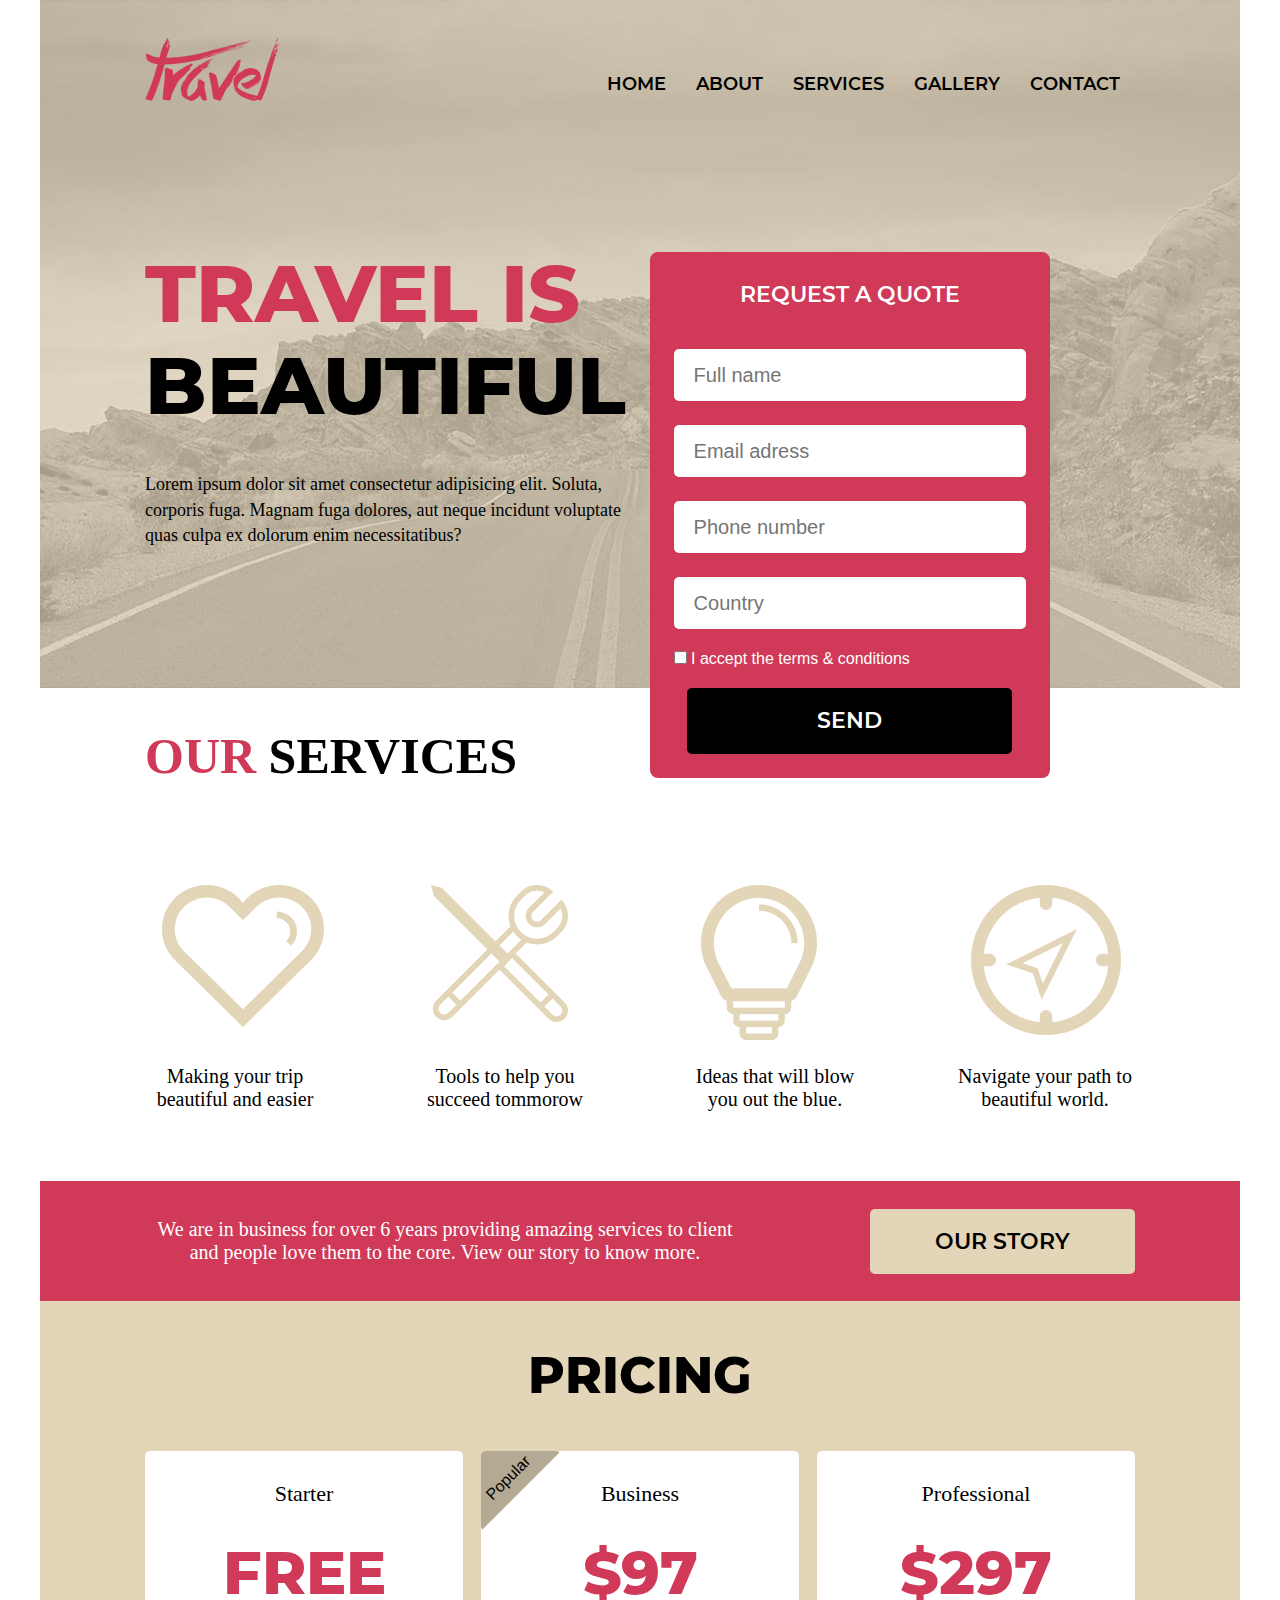
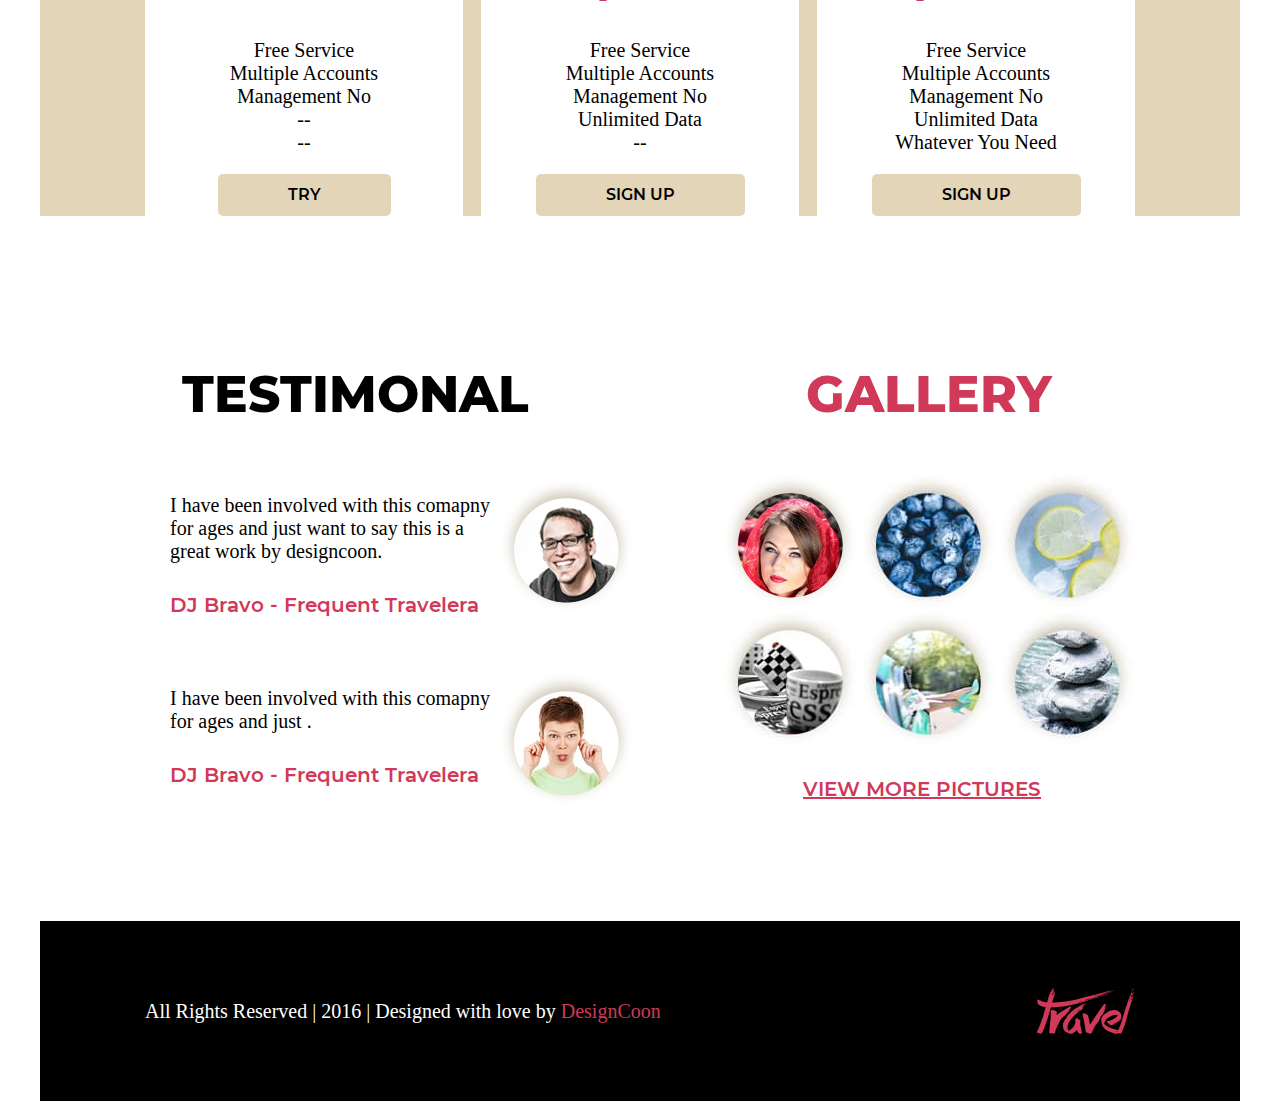
==== commit 3b8a2096: "Updates" ====
--- a/index.html
+++ b/index.html
@@ -1 +1 @@
-<!DOCTYPE html><html lang="en"><head><meta charset="UTF-8"><meta name="viewport" content="width=device-width,initial-scale=1"><meta http-equiv="X-UA-Compatible" content="ie=edge"><title>project travel</title><!-- Сюда будет всталена ссылка на файл стилей --><!-- inject:css --><link rel="stylesheet" href="css/styles.css"><!-- endinject --></head><body><!DOCTYPE html><div class="wrapper"><header class="header"><nav class="nav"><a href="#" class="imgLink"><img class="nav__img" src="./images/site-logo.png" alt="site-logo"></a><ul class="nav__list"><li class="nav__item"><a href="#" class="nav__itemLink">Home</a></li><li class="nav__item"><a href="#" class="nav__itemLink">About</a></li><li class="nav__item"><a href="#" class="nav__itemLink">Services</a></li><li class="nav__item"><a href="#" class="nav__itemLink">Gallery</a></li><li class="nav__item"><a href="#" class="nav__itemLink">Contact</a></li></ul></nav></header><section class="title"><p class="title__title"><span class="title__title-color">Travel is </span>beautiful</p><p class="title__text">Lorem ipsum dolor sit amet consectetur adipisicing elit. Soluta, corporis fuga. Magnam fuga dolores, aut neque incidunt voluptate quas culpa ex dolorum enim necessitatibus?</p></section></div><!-- //== --><!DOCTYPE html><form action="#" class="form"><span class="form__title">REQUEST A QUOTE</span> <input type="text" name="text" placeholder="Full name" class="form__input"> <input type="email" name="email" placeholder="Email adress" class="form__input"> <input type="tel" name="tel" placeholder="Phone number" class="form__input"> <input type="text" name="country" placeholder="Country" class="form__input"> <label class="form__checkbox" for=""><input type="checkbox" name="checkbox"> <span class="form__checkbox-text">I accept the terms & conditions</span></label> <button class="form__btn" type="button">Send</button></form><!-- //== --><!DOCTYPE html><section class="service"><p class="service__title"><span class="service__title-color">Our</span> services</p><div class="service__box"><p class="service__item service__shape">Making your trip beautiful and easier</p><p class="service__item service__tools">Tools to help you succeed tommorow</p><p class="service__item service__ideas">Ideas that will blow you out the blue.</p><p class="service__item service__navigate">Navigate your path to beautiful world.</p></div></section><div class="story"><p class="story__text">We are in business for over 6 years providing amazing services to client and people love them to the core. View our story to know more.</p><button class="story__btn">Our story</button></div><!-- //== --><!DOCTYPE html><section class="pricing"><p class="pricing__title">Pricing</p><div class="pricing__box"><div class="pricing__card"><p class="pricing__card-name">Starter</p><p class="pricing__card-price">Free</p><p class="pricing__card-description">Free Service</p><p class="pricing__card-description">Multiple Accounts</p><p class="pricing__card-description">Management No</p><p class="pricing__card-description">--</p><p class="pricing__card-description">--</p><button class="pricing__card-btn">Try</button></div><div class="pricing__card"><div class="pricing__triangle"><span class="pricing__triangle-text">Popular</span></div><p class="pricing__card-name">Business</p><p class="pricing__card-price">$97</p><p class="pricing__card-description">Free Service</p><p class="pricing__card-description">Multiple Accounts</p><p class="pricing__card-description">Management No</p><p class="pricing__card-description">Unlimited Data</p><p class="pricing__card-description">--</p><button class="pricing__card-btn">Sign Up</button></div><div class="pricing__card"><p class="pricing__card-name">Professional</p><p class="pricing__card-price">$297</p><p class="pricing__card-description">Free Service</p><p class="pricing__card-description">Multiple Accounts</p><p class="pricing__card-description">Management No</p><p class="pricing__card-description">Unlimited Data</p><p class="pricing__card-description">Whatever You Need</p><button class="pricing__card-btn">Sign Up</button></div></div></section><!-- Сюда будет всталена ссылка на файл скриптов --><!-- inject:js --><script src="js/scripts.js"></script><!-- endinject --></body></html>+<!DOCTYPE html><html lang="en"><head><meta charset="UTF-8"><meta name="viewport" content="width=device-width,initial-scale=1"><meta http-equiv="X-UA-Compatible" content="ie=edge"><title>project travel</title><!-- Сюда будет всталена ссылка на файл стилей --><!-- inject:css --><link rel="stylesheet" href="css/styles.css"><!-- endinject --></head><body><!DOCTYPE html><div class="wrapper"><header class="header"><nav class="nav"><a href="#" class="imgLink"><img class="nav__img" src="./images/site-logo.png" alt="site-logo"></a><ul class="nav__list"><li class="nav__item"><a href="#" class="nav__itemLink">Home</a></li><li class="nav__item"><a href="#" class="nav__itemLink">About</a></li><li class="nav__item"><a href="#" class="nav__itemLink">Services</a></li><li class="nav__item"><a href="#" class="nav__itemLink">Gallery</a></li><li class="nav__item"><a href="#" class="nav__itemLink">Contact</a></li></ul></nav></header><section class="title"><p class="title__title"><span class="title__title-color">Travel is </span>beautiful</p><p class="title__text">Lorem ipsum dolor sit amet consectetur adipisicing elit. Soluta, corporis fuga. Magnam fuga dolores, aut neque incidunt voluptate quas culpa ex dolorum enim necessitatibus?</p></section></div><!-- //== --><!DOCTYPE html><form action="#" class="form"><span class="form__title">REQUEST A QUOTE</span> <input type="text" name="text" placeholder="Full name" class="form__input"> <input type="email" name="email" placeholder="Email adress" class="form__input"> <input type="tel" name="tel" placeholder="Phone number" class="form__input"> <input type="text" name="country" placeholder="Country" class="form__input"> <label class="form__checkbox" for=""><input type="checkbox" name="checkbox"> <span class="form__checkbox-text">I accept the terms & conditions</span></label> <button class="form__btn" type="button">Send</button></form><!-- //== --><!DOCTYPE html><section class="service"><p class="service__title"><span class="service__title-color">Our</span> services</p><div class="service__box"><p class="service__item service__shape">Making your trip beautiful and easier</p><p class="service__item service__tools">Tools to help you succeed tommorow</p><p class="service__item service__ideas">Ideas that will blow you out the blue.</p><p class="service__item service__navigate">Navigate your path to beautiful world.</p></div></section><div class="story"><p class="story__text">We are in business for over 6 years providing amazing services to client and people love them to the core. View our story to know more.</p><button class="story__btn">Our story</button></div><!-- //== --><!DOCTYPE html><section class="pricing"><p class="pricing__title">Pricing</p><div class="pricing__box"><div class="pricing__card"><p class="pricing__card-name">Starter</p><p class="pricing__card-price">Free</p><p class="pricing__card-description">Free Service</p><p class="pricing__card-description">Multiple Accounts</p><p class="pricing__card-description">Management No</p><p class="pricing__card-description">--</p><p class="pricing__card-description">--</p><button class="pricing__card-btn">Try</button></div><div class="pricing__card"><div class="pricing__triangle"><span class="pricing__triangle-text">Popular</span></div><p class="pricing__card-name">Business</p><p class="pricing__card-price">$97</p><p class="pricing__card-description">Free Service</p><p class="pricing__card-description">Multiple Accounts</p><p class="pricing__card-description">Management No</p><p class="pricing__card-description">Unlimited Data</p><p class="pricing__card-description">--</p><button class="pricing__card-btn">Sign Up</button></div><div class="pricing__card"><p class="pricing__card-name">Professional</p><p class="pricing__card-price">$297</p><p class="pricing__card-description">Free Service</p><p class="pricing__card-description">Multiple Accounts</p><p class="pricing__card-description">Management No</p><p class="pricing__card-description">Unlimited Data</p><p class="pricing__card-description">Whatever You Need</p><button class="pricing__card-btn">Sign Up</button></div></div></section><!-- //== --><!DOCTYPE html><section class="forUsers"><div class="forUsers__testimonal"><p class="forUsers__title">Testimonal</p><div class="forUsers__box"><p class="forUsers__text">I have been involved with this comapny for ages and just want to say this is a great work by designcoon.</p><img src="./images/ellipse-man.png" alt="man" class="forUsers__image"><p class="forUsers__name">DJ Bravo - Frequent Travelera</p></div><div class="forUsers__box"><p class="forUsers__text">I have been involved with this comapny for ages and just .</p><img src="./images/ellipse-girl.png" alt="man" class="forUsers__image"><p class="forUsers__name">DJ Bravo - Frequent Travelera</p></div></div><div class="forUsers__gallery"><p class="forUsers__title forUsers__red">Gallery</p><div class="forUsers__gallery-box"><img src="./images/gallery-girl.png" alt="girl"> <img src="./images/gallery-blueberry.jpg" alt="blueberry"> <img src="./images/gallery-lemon.jpg" alt="lemon"> <img src="./images/gallery-coffee.jpg" alt="coffee"> <img src="./images/gallery-legs.jpg" alt="legs"> <img src="./images/gallery-stones.jpg" alt="stones"></div><button class="forUsers__btn">View more pictures</button></div></section><!-- //== --><!DOCTYPE html><footer class="footer"><p class="footer__text">All Rights Reserved | 2016 | Designed with love by <span class="footer__text-red">DesignCoon</span></p><img src="../images/site-footer.png" alt="footer"></footer><!-- Сюда будет всталена ссылка на файл скриптов --><!-- inject:js --><script src="js/scripts.js"></script><!-- endinject --></body></html>--- a/css/styles.css
+++ b/css/styles.css
@@ -1 +1 @@
-/*! normalize.css v8.0.0 | MIT License | github.com/necolas/normalize.css */html{line-height:1.15;-webkit-text-size-adjust:100%}body{margin:0}h1{font-size:2em;margin:.67em 0}hr{box-sizing:content-box;height:0;overflow:visible}pre{font-family:monospace,monospace;font-size:1em}a{background-color:transparent}abbr[title]{border-bottom:none;text-decoration:underline;-webkit-text-decoration:underline dotted;text-decoration:underline dotted}b,strong{font-weight:bolder}code,kbd,samp{font-family:monospace,monospace;font-size:1em}small{font-size:80%}sub,sup{font-size:75%;line-height:0;position:relative;vertical-align:baseline}sub{bottom:-.25em}sup{top:-.5em}img{border-style:none}button,input,optgroup,select,textarea{font-family:inherit;font-size:100%;line-height:1.15;margin:0}button,input{overflow:visible}button,select{text-transform:none}[type=button],[type=reset],[type=submit],button{-webkit-appearance:button}[type=button]::-moz-focus-inner,[type=reset]::-moz-focus-inner,[type=submit]::-moz-focus-inner,button::-moz-focus-inner{border-style:none;padding:0}[type=button]:-moz-focusring,[type=reset]:-moz-focusring,[type=submit]:-moz-focusring,button:-moz-focusring{outline:1px dotted ButtonText}fieldset{padding:.35em .75em .625em}legend{box-sizing:border-box;color:inherit;display:table;max-width:100%;padding:0;white-space:normal}progress{vertical-align:baseline}textarea{overflow:auto}[type=checkbox],[type=radio]{box-sizing:border-box;padding:0}[type=number]::-webkit-inner-spin-button,[type=number]::-webkit-outer-spin-button{height:auto}[type=search]{-webkit-appearance:textfield;outline-offset:-2px}[type=search]::-webkit-search-decoration{-webkit-appearance:none}::-webkit-file-upload-button{-webkit-appearance:button;font:inherit}details{display:block}summary{display:list-item}[hidden],template{display:none}html{box-sizing:border-box}*,:after,:before{box-sizing:inherit;padding:0;margin:0}body{font-family:-apple-system,BlinkMacSystemFont,Segoe UI,Roboto,Oxygen,Ubuntu,Cantarell,Open Sans,Helvetica Neue,sans-serif;max-width:1200px;margin:0 auto}@font-face{font-family:Montserrat;font-style:normal;font-weight:400;src:local(""),url(../fonts/montserrat-v15-latin_cyrillic-regular.woff2) format("woff2"),url(../fonts/montserrat-v15-latin_cyrillic-regular.woff) format("woff")}@font-face{font-family:Montserrat;font-style:normal;font-weight:600;src:local(""),url(../fonts/montserrat-v15-latin_cyrillic-600.woff2) format("woff2"),url(../fonts/montserrat-v15-latin_cyrillic-600.woff) format("woff")}@font-face{font-family:Montserrat;font-style:normal;font-weight:800;src:local(""),url(../fonts/montserrat-v15-latin_cyrillic-800.woff2) format("woff2"),url(../fonts/montserrat-v15-latin_cyrillic-800.woff) format("woff")}.wrapper{background-image:url(../images/background-image.jpg);background-repeat:no-repeat;background-size:cover;padding:0 105px;margin-bottom:40px;position:relative}.nav{display:-webkit-box;display:flex;-webkit-box-pack:justify;justify-content:space-between;-webkit-box-align:center;align-items:center}.nav__img{padding-top:38px;border-bottom:3px solid transparent}.nav__img:hover{border-bottom:3px solid #d03958}.nav__list{display:-webkit-box;display:flex;-webkit-box-pack:justify;justify-content:space-between;-webkit-box-align:center;align-items:center;padding-top:60px}.nav__item{padding:8px 15px;list-style:none;border-radius:6px}.nav__itemLink{text-decoration:none;text-transform:uppercase;color:#000;font-size:18px;font-family:Montserrat,sans-serif;font-weight:600}.nav__item:hover{background-color:#d03958}.title{max-width:500px}.title__title{font-family:Montserrat,sans-serif;font-weight:800;font-size:80px;text-transform:uppercase;padding-top:140px;padding-bottom:40px}.title__title-color{color:#d03958}.title__text{padding-bottom:140px;font-size:18px;line-height:1.4;font-family:Times New Roman,Times,serif}.form{max-width:400px;display:-webkit-box;display:flex;-webkit-box-orient:vertical;-webkit-box-direction:normal;flex-direction:column;-webkit-box-align:center;align-items:center;background-color:#d03958;border-radius:8px;position:absolute;top:252px;right:18%}.form__title{font-size:22px;font-family:Montserrat,sans-serif;font-weight:600;color:#fff;text-align:center;margin:30px 0}.form__input{font-size:20px;line-height:2.6;margin:12px 24px;border-radius:5px;border:none;width:352px;padding-left:20px}.form__checkbox{align-self:start;padding-left:24px;line-height:2.2;color:#fff;margin-bottom:12px}.form__btn{text-transform:uppercase;font-family:Montserrat,sans-serif;font-weight:600;font-size:22px;padding:20px 130px;background-color:#000;color:#fff;border:none;border-radius:5px;margin-bottom:24px}.form__btn:hover{color:#d03958}.service{padding:0 105px;font-family:Times New Roman,Times,serif}.service__title{font-size:50px;font-weight:700;text-transform:uppercase;margin-bottom:280px}.service__title-color{color:#d03958}.service__box{display:-webkit-box;display:flex;-webkit-box-pack:justify;justify-content:space-between;-webkit-box-align:center;align-items:center}.service__item{width:180px;font-size:20px;text-align:center;position:relative;margin-bottom:70px}.service__item:after{display:block;content:"";height:160px;width:164px;position:absolute;top:-180px;left:16px}.service__shape:after{background-image:url(../images/icon-Shape.png);background-repeat:no-repeat}.service__tools:after{background-image:url(../images/icon-tools.png);background-repeat:no-repeat}.service__ideas:after{background-image:url(../images/icon-ideas.png);background-repeat:no-repeat}.service__navigate:after{background-image:url(../images/icon-navigate.png);background-repeat:no-repeat}.story{background-color:#d03958;height:120px;padding:0 105px;display:-webkit-box;display:flex;-webkit-box-pack:justify;justify-content:space-between;-webkit-box-align:center;align-items:center}.story__text{font-size:20px;max-width:600px;font-family:Times New Roman,Times,serif;text-align:center;color:#fff}.story__btn{background-color:#e3d5b8;padding:20px 65px;border:none;font-family:Montserrat,sans-serif;font-weight:600;text-transform:uppercase;font-size:22px;border-radius:5px}.story__btn:hover{box-shadow:0 0 5px 5px #000}.pricing{background-color:#e3d5b8;padding:0 105px}.pricing__title{font-size:50px;text-transform:uppercase;font-family:Montserrat,sans-serif;font-weight:700;text-align:center;line-height:3}.pricing__box{-webkit-box-pack:justify;justify-content:space-between}.pricing__box,.pricing__card{display:-webkit-box;display:flex;-webkit-box-align:center;align-items:center}.pricing__card{width:318px;background-color:#fff;-webkit-box-orient:vertical;-webkit-box-direction:normal;flex-direction:column;border-top-left-radius:5px;border-top-right-radius:5px;position:relative}.pricing__triangle{width:0;height:0;border-color:#b4a993 transparent transparent #b4a993;border-style:solid;border-width:40px;position:absolute;left:0;border-radius:5px}.pricing__triangle-text{position:absolute;-webkit-transform:rotate(-45deg);transform:rotate(-45deg);left:-40px;top:-22px;font-size:16px}.pricing__card-name{font-size:22px;font-family:Times New Roman,Times,serif;padding-top:30px}.pricing__card-price{font-size:60px;text-transform:uppercase;font-family:Montserrat,sans-serif;font-weight:700;color:#d03958;line-height:2.2}.pricing__card-description{font-size:20px;font-family:Times New Roman,Times,serif}.pricing__card-btn{padding:12px 70px;text-transform:uppercase;font-family:Montserrat,sans-serif;font-weight:600;background-color:#e3d5b8;border:none;border-radius:5px;margin-top:20px}.pricing__card-btn:hover{background-color:#d03958;color:#fff}+/*! normalize.css v8.0.0 | MIT License | github.com/necolas/normalize.css */html{line-height:1.15;-webkit-text-size-adjust:100%}body{margin:0}h1{font-size:2em;margin:.67em 0}hr{box-sizing:content-box;height:0;overflow:visible}pre{font-family:monospace,monospace;font-size:1em}a{background-color:transparent}abbr[title]{border-bottom:none;text-decoration:underline;-webkit-text-decoration:underline dotted;text-decoration:underline dotted}b,strong{font-weight:bolder}code,kbd,samp{font-family:monospace,monospace;font-size:1em}small{font-size:80%}sub,sup{font-size:75%;line-height:0;position:relative;vertical-align:baseline}sub{bottom:-.25em}sup{top:-.5em}img{border-style:none}button,input,optgroup,select,textarea{font-family:inherit;font-size:100%;line-height:1.15;margin:0}button,input{overflow:visible}button,select{text-transform:none}[type=button],[type=reset],[type=submit],button{-webkit-appearance:button}[type=button]::-moz-focus-inner,[type=reset]::-moz-focus-inner,[type=submit]::-moz-focus-inner,button::-moz-focus-inner{border-style:none;padding:0}[type=button]:-moz-focusring,[type=reset]:-moz-focusring,[type=submit]:-moz-focusring,button:-moz-focusring{outline:1px dotted ButtonText}fieldset{padding:.35em .75em .625em}legend{box-sizing:border-box;color:inherit;display:table;max-width:100%;padding:0;white-space:normal}progress{vertical-align:baseline}textarea{overflow:auto}[type=checkbox],[type=radio]{box-sizing:border-box;padding:0}[type=number]::-webkit-inner-spin-button,[type=number]::-webkit-outer-spin-button{height:auto}[type=search]{-webkit-appearance:textfield;outline-offset:-2px}[type=search]::-webkit-search-decoration{-webkit-appearance:none}::-webkit-file-upload-button{-webkit-appearance:button;font:inherit}details{display:block}summary{display:list-item}[hidden],template{display:none}html{box-sizing:border-box}*,:after,:before{box-sizing:inherit;padding:0;margin:0}body{font-family:-apple-system,BlinkMacSystemFont,Segoe UI,Roboto,Oxygen,Ubuntu,Cantarell,Open Sans,Helvetica Neue,sans-serif;max-width:1200px;margin:0 auto}@font-face{font-family:Montserrat;font-style:normal;font-weight:400;src:local(""),url(../fonts/montserrat-v15-latin_cyrillic-regular.woff2) format("woff2"),url(../fonts/montserrat-v15-latin_cyrillic-regular.woff) format("woff")}@font-face{font-family:Montserrat;font-style:normal;font-weight:600;src:local(""),url(../fonts/montserrat-v15-latin_cyrillic-600.woff2) format("woff2"),url(../fonts/montserrat-v15-latin_cyrillic-600.woff) format("woff")}@font-face{font-family:Montserrat;font-style:normal;font-weight:800;src:local(""),url(../fonts/montserrat-v15-latin_cyrillic-800.woff2) format("woff2"),url(../fonts/montserrat-v15-latin_cyrillic-800.woff) format("woff")}.wrapper{background-image:url(../images/background-image.jpg);background-repeat:no-repeat;background-size:cover;padding:0 105px;margin-bottom:40px;position:relative}.nav{display:-webkit-box;display:flex;-webkit-box-pack:justify;justify-content:space-between;-webkit-box-align:center;align-items:center}.nav__img{padding-top:38px;border-bottom:3px solid transparent}.nav__img:hover{border-bottom:3px solid #d03958}.nav__list{display:-webkit-box;display:flex;-webkit-box-pack:justify;justify-content:space-between;-webkit-box-align:center;align-items:center;padding-top:60px}.nav__item{padding:8px 15px;list-style:none;border-radius:6px}.nav__itemLink{text-decoration:none;text-transform:uppercase;color:#000;font-size:18px;font-family:Montserrat,sans-serif;font-weight:600}.nav__item:hover{background-color:#d03958}.title{max-width:500px}.title__title{font-family:Montserrat,sans-serif;font-weight:800;font-size:80px;text-transform:uppercase;padding-top:140px;padding-bottom:40px}.title__title-color{color:#d03958}.title__text{padding-bottom:140px;font-size:18px;line-height:1.4;font-family:Times New Roman,Times,serif}.form{max-width:400px;display:-webkit-box;display:flex;-webkit-box-orient:vertical;-webkit-box-direction:normal;flex-direction:column;-webkit-box-align:center;align-items:center;background-color:#d03958;border-radius:8px;position:absolute;top:252px;right:18%}.form__title{font-size:22px;font-family:Montserrat,sans-serif;font-weight:600;color:#fff;text-align:center;margin:30px 0}.form__input{font-size:20px;line-height:2.6;margin:12px 24px;border-radius:5px;border:none;width:352px;padding-left:20px}.form__checkbox{align-self:start;padding-left:24px;line-height:2.2;color:#fff;margin-bottom:12px}.form__btn{text-transform:uppercase;font-family:Montserrat,sans-serif;font-weight:600;font-size:22px;padding:20px 130px;background-color:#000;color:#fff;border:none;border-radius:5px;margin-bottom:24px}.form__btn:hover{color:#d03958}.service{padding:0 105px;font-family:Times New Roman,Times,serif}.service__title{font-size:50px;font-weight:700;text-transform:uppercase;margin-bottom:280px}.service__title-color{color:#d03958}.service__box{display:-webkit-box;display:flex;-webkit-box-pack:justify;justify-content:space-between;-webkit-box-align:center;align-items:center}.service__item{width:180px;font-size:20px;text-align:center;position:relative;margin-bottom:70px}.service__item:after{display:block;content:"";height:160px;width:164px;position:absolute;top:-180px;left:16px}.service__shape:after{background-image:url(../images/icon-Shape.png);background-repeat:no-repeat}.service__tools:after{background-image:url(../images/icon-tools.png);background-repeat:no-repeat}.service__ideas:after{background-image:url(../images/icon-ideas.png);background-repeat:no-repeat}.service__navigate:after{background-image:url(../images/icon-navigate.png);background-repeat:no-repeat}.story{background-color:#d03958;height:120px;padding:0 105px;display:-webkit-box;display:flex;-webkit-box-pack:justify;justify-content:space-between;-webkit-box-align:center;align-items:center}.story__text{font-size:20px;max-width:600px;font-family:Times New Roman,Times,serif;text-align:center;color:#fff}.story__btn{background-color:#e3d5b8;padding:20px 65px;border:none;font-family:Montserrat,sans-serif;font-weight:600;text-transform:uppercase;font-size:22px;border-radius:5px}.story__btn:hover{box-shadow:0 0 5px 5px #000}.pricing{background-color:#e3d5b8;padding:0 105px;margin-bottom:150px}.pricing__title{font-size:50px;text-transform:uppercase;font-family:Montserrat,sans-serif;font-weight:700;text-align:center;line-height:3}.pricing__box{-webkit-box-pack:justify;justify-content:space-between}.pricing__box,.pricing__card{display:-webkit-box;display:flex;-webkit-box-align:center;align-items:center}.pricing__card{width:318px;background-color:#fff;-webkit-box-orient:vertical;-webkit-box-direction:normal;flex-direction:column;border-top-left-radius:5px;border-top-right-radius:5px;position:relative}.pricing__triangle{width:0;height:0;border-color:#b4a993 transparent transparent #b4a993;border-style:solid;border-width:40px;position:absolute;left:0;border-radius:5px}.pricing__triangle-text{position:absolute;-webkit-transform:rotate(-45deg);transform:rotate(-45deg);left:-40px;top:-22px;font-size:16px}.pricing__card-name{font-size:22px;font-family:Times New Roman,Times,serif;padding-top:30px}.pricing__card-price{font-size:60px;text-transform:uppercase;font-family:Montserrat,sans-serif;font-weight:700;color:#d03958;line-height:2.2}.pricing__card-description{font-size:20px;font-family:Times New Roman,Times,serif}.pricing__card-btn{padding:12px 70px;text-transform:uppercase;font-family:Montserrat,sans-serif;font-weight:600;background-color:#e3d5b8;border:none;border-radius:5px;margin-top:20px}.pricing__card-btn:hover{background-color:#d03958;color:#fff}.forUsers{display:-webkit-box;display:flex;-webkit-box-pack:justify;justify-content:space-between;padding:0 105px}.forUsers__title{font-size:50px;font-family:Montserrat,sans-serif;font-weight:700;text-align:center;margin-bottom:50px;text-transform:uppercase}.forUsers__red{color:#d03958}.forUsers__box{width:420px;padding:20px 0 20px 25px;position:relative}.forUsers__box:hover{background-color:#e3d5b8;border-radius:5px}.forUsers__text{font-size:20px;font-family:Times New Roman,Times,serif;max-width:338px}.forUsers__image{position:absolute;top:5px;right:-68px}.forUsers__name{font-size:20px;font-family:Montserrat,sans-serif;font-weight:600;line-height:4.2;color:#d03958}.forUsers__gallery-box{max-width:412px}.forUsers__btn{font-family:Montserrat,sans-serif;font-weight:600;font-size:20px;border:none;background-color:transparent;text-transform:uppercase;text-decoration:underline;color:#d03958;padding-left:80px;padding-top:30px;margin-bottom:120px}.forUsers__btn:hover{color:#000}.footer{height:180px;background-color:#000;padding:0 105px;display:-webkit-box;display:flex;-webkit-box-pack:justify;justify-content:space-between;-webkit-box-align:center;align-items:center}.footer__text{color:#fff;font-size:20px;font-family:Times New Roman,Times,serif}.footer__text-red{color:#d03958}